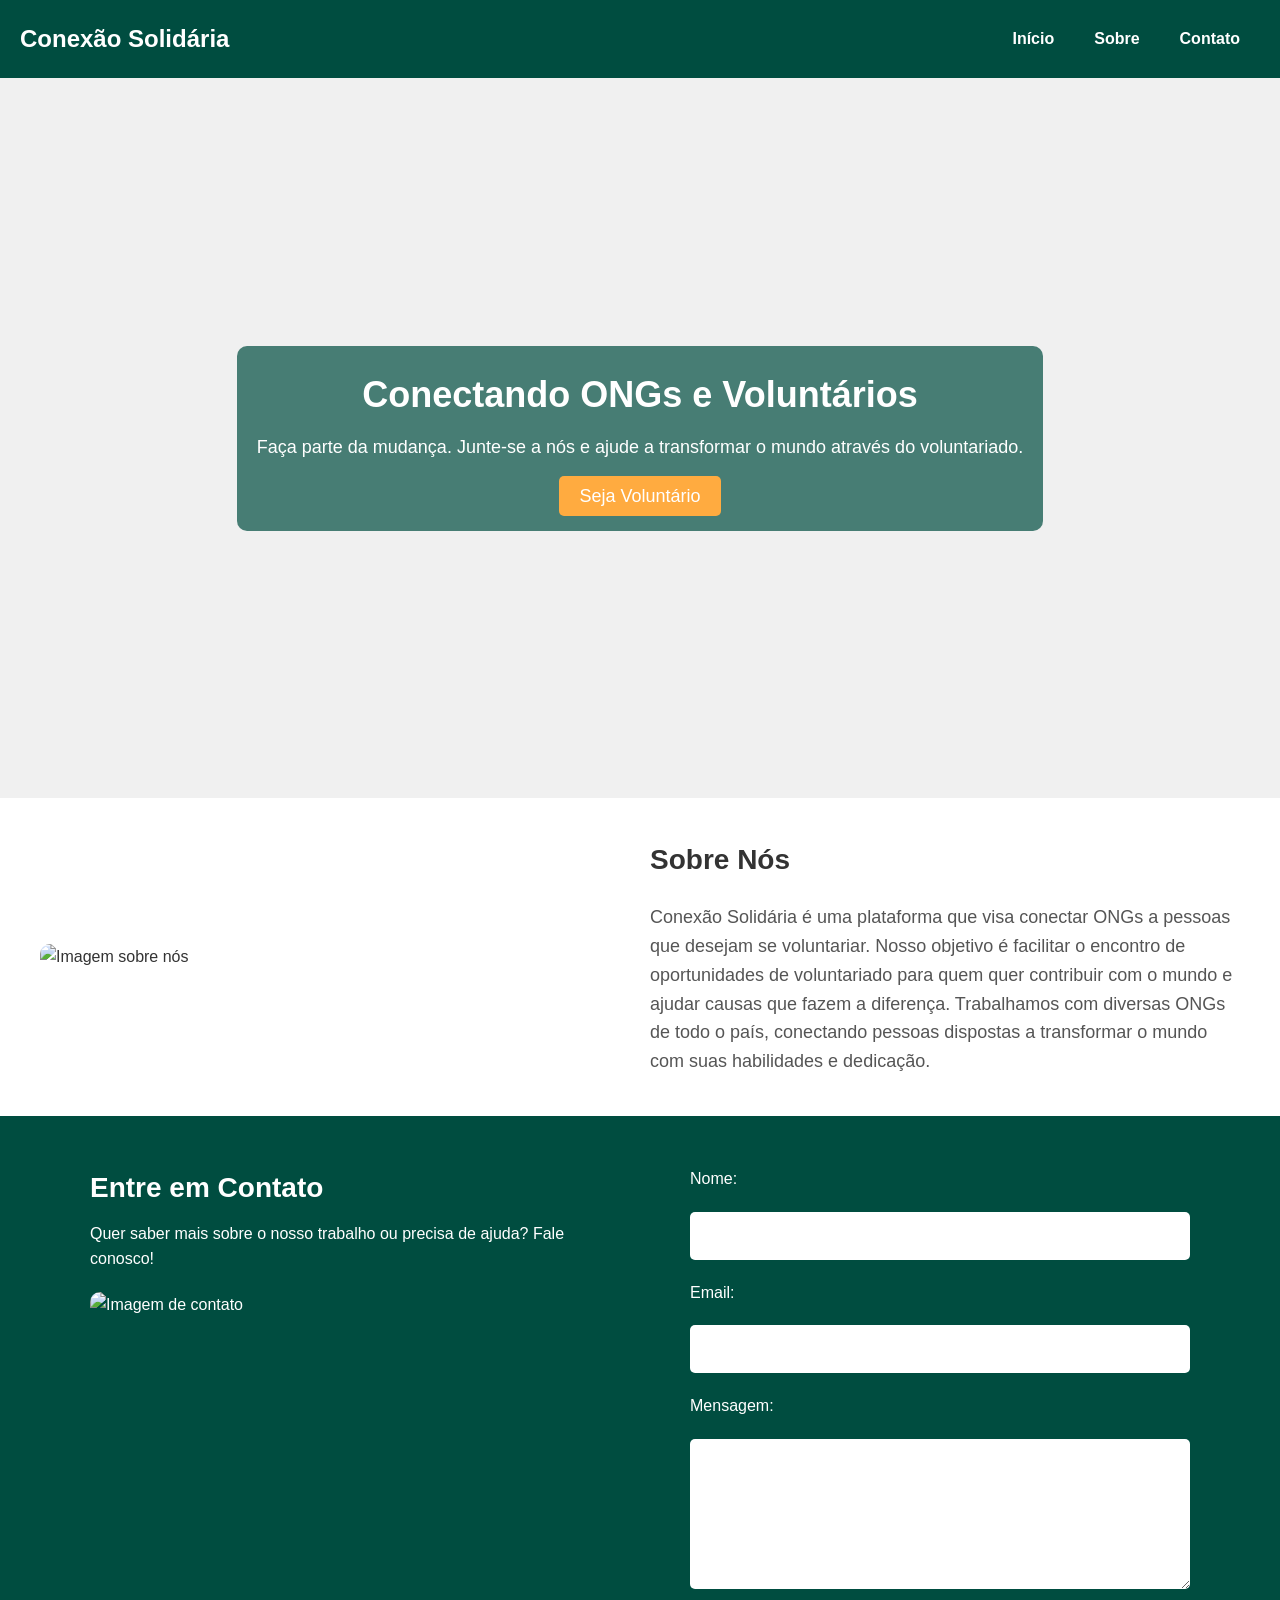
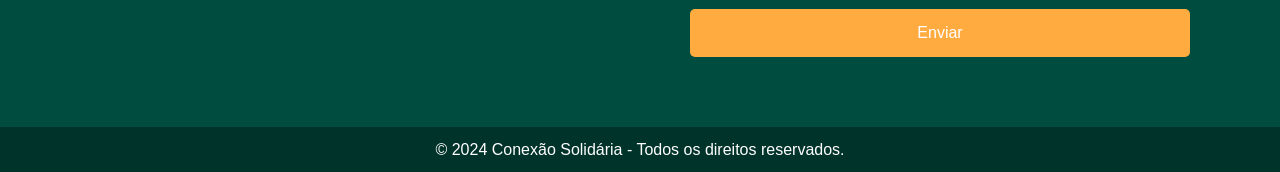
==== index.html @ 653d3780 "Add files via upload" ====
<!DOCTYPE html>
<html lang="pt-BR">
<head>
    <meta charset="UTF-8">
    <meta name="viewport" content="width=device-width, initial-scale=1.0">
    <title>Conexão Solidária</title>
    <link rel="stylesheet" href="style.css">
</head>
<body>
    <header>
        <div class="logo">
            <h1>Conexão Solidária</h1>
        </div>
        <nav>
            <ul>
                <li><a href="#main">Início</a></li>
                <li><a href="#about">Sobre</a></li>
                <li><a href="#contact">Contato</a></li>
            </ul>
        </nav>
    </header>

    <main id="main">
        <section class="hero-section">
            <div class="hero-content">
                <h1>Conectando ONGs e Voluntários</h1>
                <p>Faça parte da mudança. Junte-se a nós e ajude a transformar o mundo através do voluntariado.</p>
                <a href="#contact" class="btn-cta">Seja Voluntário</a>
            </div>
        </section>

        <section id="about" class="content-section">
            <div class="about-container">
                <img src="https://noticias.capivari.sp.gov.br/wp-content/uploads/2021/04/site.jpg" alt="Imagem sobre nós">
                <div class="about-content">
                    <h2>Sobre Nós</h2>
                    <p>Conexão Solidária é uma plataforma que visa conectar ONGs a pessoas que desejam se voluntariar. Nosso objetivo é facilitar o encontro de oportunidades de voluntariado para quem quer contribuir com o mundo e ajudar causas que fazem a diferença. Trabalhamos com diversas ONGs de todo o país, conectando pessoas dispostas a transformar o mundo com suas habilidades e dedicação.</p>
                </div>
            </div>
        </section>
    </main>

    <footer>
        <section id="contact" class="contact-section">
            <div class="contact-container">
                <div class="contact-info">
                    <h2>Entre em Contato</h2>
                    <p>Quer saber mais sobre o nosso trabalho ou precisa de ajuda? Fale conosco!</p>
                    <img src="https://t.ctcdn.com.br/PRucjaRjWNnrxCP-GH7MH_NTbj4=/640x360/smart/i490311.jpeg" alt="Imagem de contato">
                </div>
                <div class="contact-form">
                    <form id="contactForm" action="#" method="post">
                        <label for="name">Nome:</label>
                        <input type="text" id="name" name="name" required>
                    
                        <label for="email">Email:</label>
                        <input type="email" id="email" name="email" required>
                    
                        <label for="message">Mensagem:</label>
                        <textarea id="message" name="message" required></textarea>
                    
                        <button type="submit">Enviar</button>
                        <p id="formStatus"></p>
                    </form>                    
                </div>
            </div>
        </section>
        <div class="footer-info">
            <p>&copy; 2024 Conexão Solidária - Todos os direitos reservados.</p>
        </div>
    </footer>
    <script src="script.js"></script>
</body>
</html>
---- style.css ----
* {
    margin: 0;
    padding: 0;
    box-sizing: border-box;
}

body {
    font-family: 'Arial', sans-serif;
    line-height: 1.6;
    color: #333;
    background-color: #f0f0f0;
}

header {
    display: flex;
    justify-content: space-between;
    align-items: center;
    padding: 20px;
    background-color: #004d40;
    color: #fff;
}

header .logo h1 {
    font-size: 24px;
    font-weight: bold;
}

nav ul {
    list-style: none;
    display: flex;
}

nav ul li {
    margin: 0 20px;
}

nav ul li a {
    color: #fff;
    text-decoration: none;
    font-weight: bold;
    transition: color 0.3s;
}

nav ul li a:hover {
    color: #80cbc4;
}

.hero-section {
    display: flex;
    justify-content: center;
    align-items: center;
    height: 80vh;
    background-image: url('https://www.apaemc.org.br/wp-content/uploads/2023/01/249-%E2%80%93-Ajudando-e-recebendo-ajuda-ver-2.jpg');
    background-size: cover;
    background-position: center;
    text-align: center;
    color: #fff;
}

.hero-content {
    background-color: rgba(0, 77, 64, 0.7);
    padding: 20px;
    border-radius: 10px;
}

.hero-content h1 {
    font-size: 36px;
    margin-bottom: 10px;
}

.hero-content p {
    font-size: 18px;
    margin-bottom: 20px;
}

.btn-cta {
    background-color: #ffab40;
    color: #fff;
    padding: 10px 20px;
    text-decoration: none;
    font-size: 18px;
    border-radius: 5px;
    transition: background-color 0.3s;
}

.btn-cta:hover {
    background-color: #ff8f00;
}

.content-section {
    padding: 40px;
    background-color: #fff;
}

.about-container {
    display: grid;
    grid-template-columns: 1fr 1fr;
    align-items: center;
    gap: 20px;
    max-width: 1200px;
    margin: 0 auto;
}

.about-container img {
    width: 100%;
    border-radius: 10px;
}

.about-content h2 {
    font-size: 28px;
    margin-bottom: 20px;
}

.about-content p {
    font-size: 18px;
    line-height: 1.6;
    color: #555;
}

.contact-section {
    background-color: #004d40;
    color: #fff;
    padding: 50px 20px;
}

.contact-container {
    display: flex;
    justify-content: space-around;
    flex-wrap: wrap;
    max-width: 1200px;
    margin: 0 auto;
}

.contact-info {
    max-width: 500px;
}

.contact-info h2 {
    font-size: 28px;
    margin-bottom: 10px;
}

.contact-info p {
    margin-bottom: 20px;
}

.contact-info img {
    width: 100%;
    border-radius: 10px;
}

.contact-form {
    max-width: 500px;
    width: 100%;
}

form {
    display: flex;
    flex-direction: column;
    gap: 20px;
}

form input, form textarea {
    padding: 15px;
    border: none;
    border-radius: 5px;
    font-size: 16px;
    color: #333;
}

form textarea {
    height: 150px;
}

form button {
    padding: 15px;
    background-color: #ffab40;
    color: #fff;
    border: none;
    font-size: 16px;
    cursor: pointer;
    border-radius: 5px;
    transition: background-color 0.3s;
}

form button:hover {
    background-color: #ff8f00;
}

.footer-info {
    text-align: center;
    padding: 10px;
    background-color: #00332a;
    color: #fff;
}
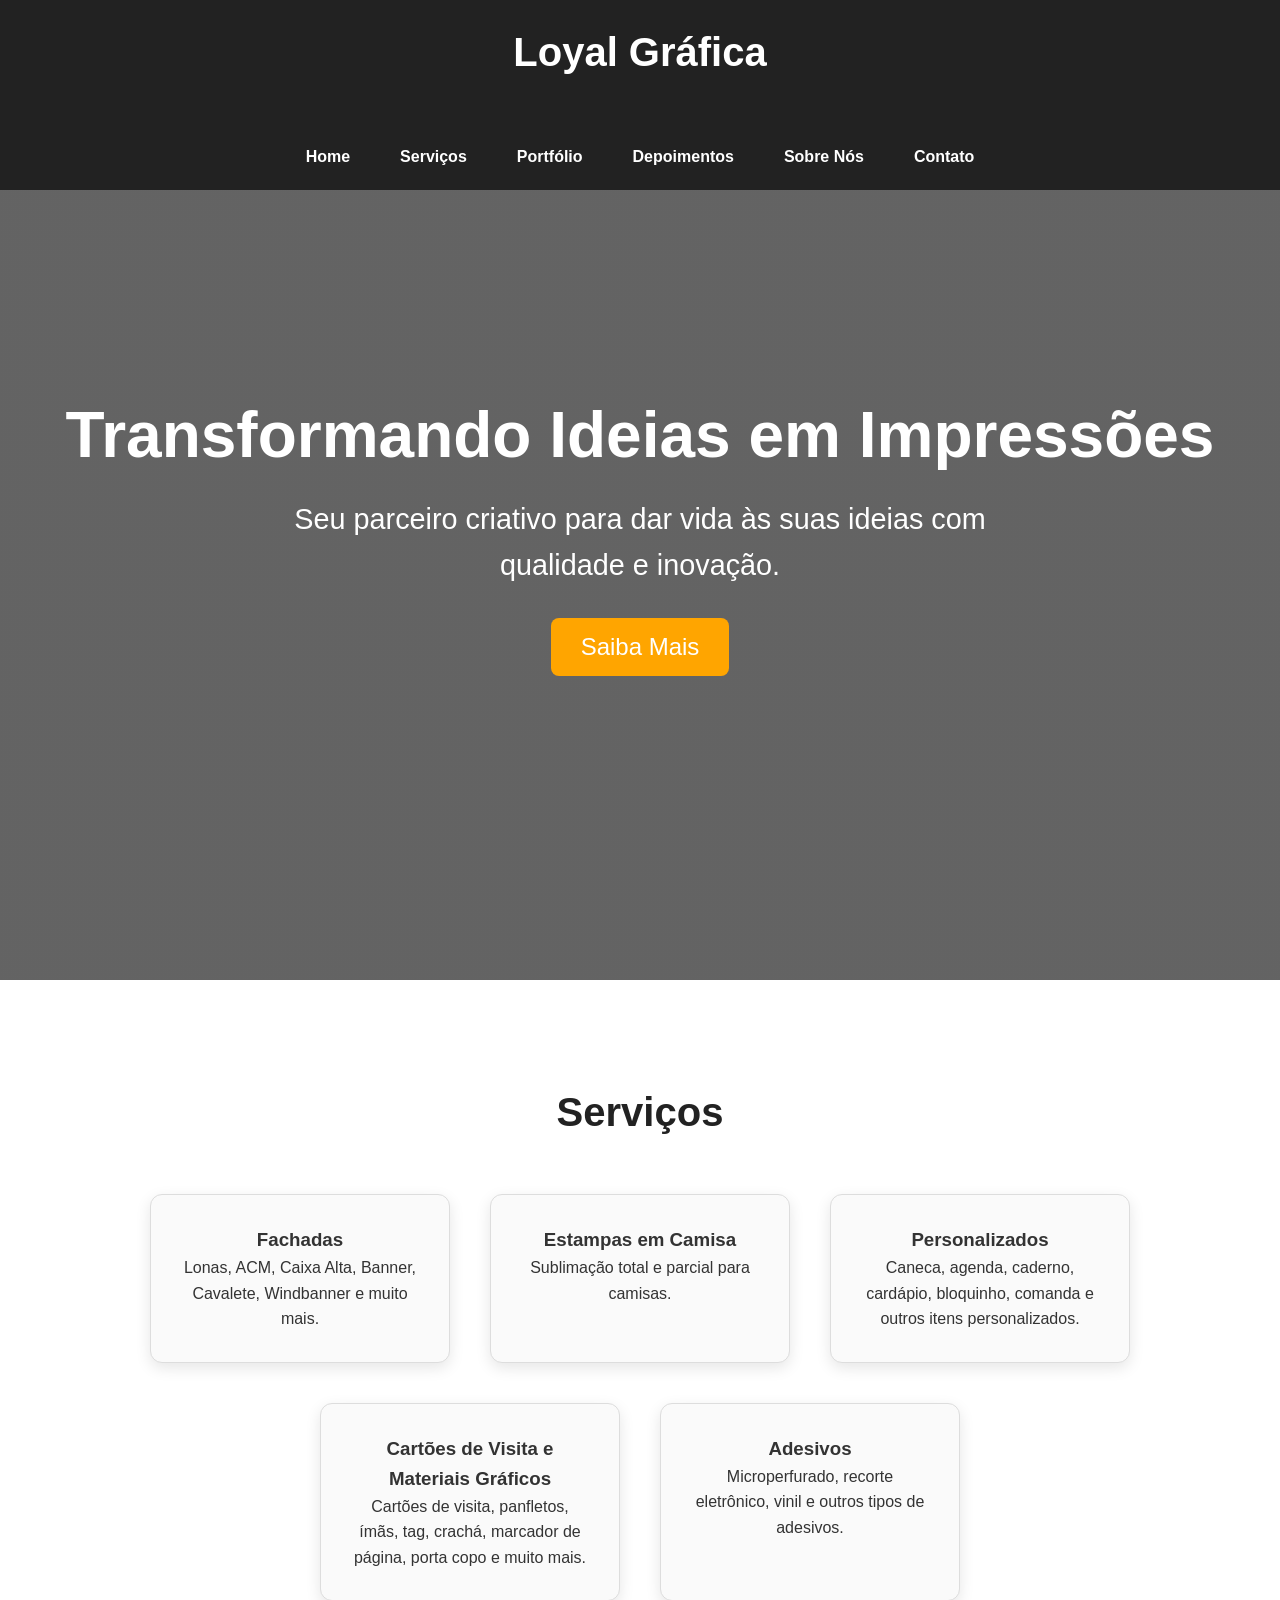
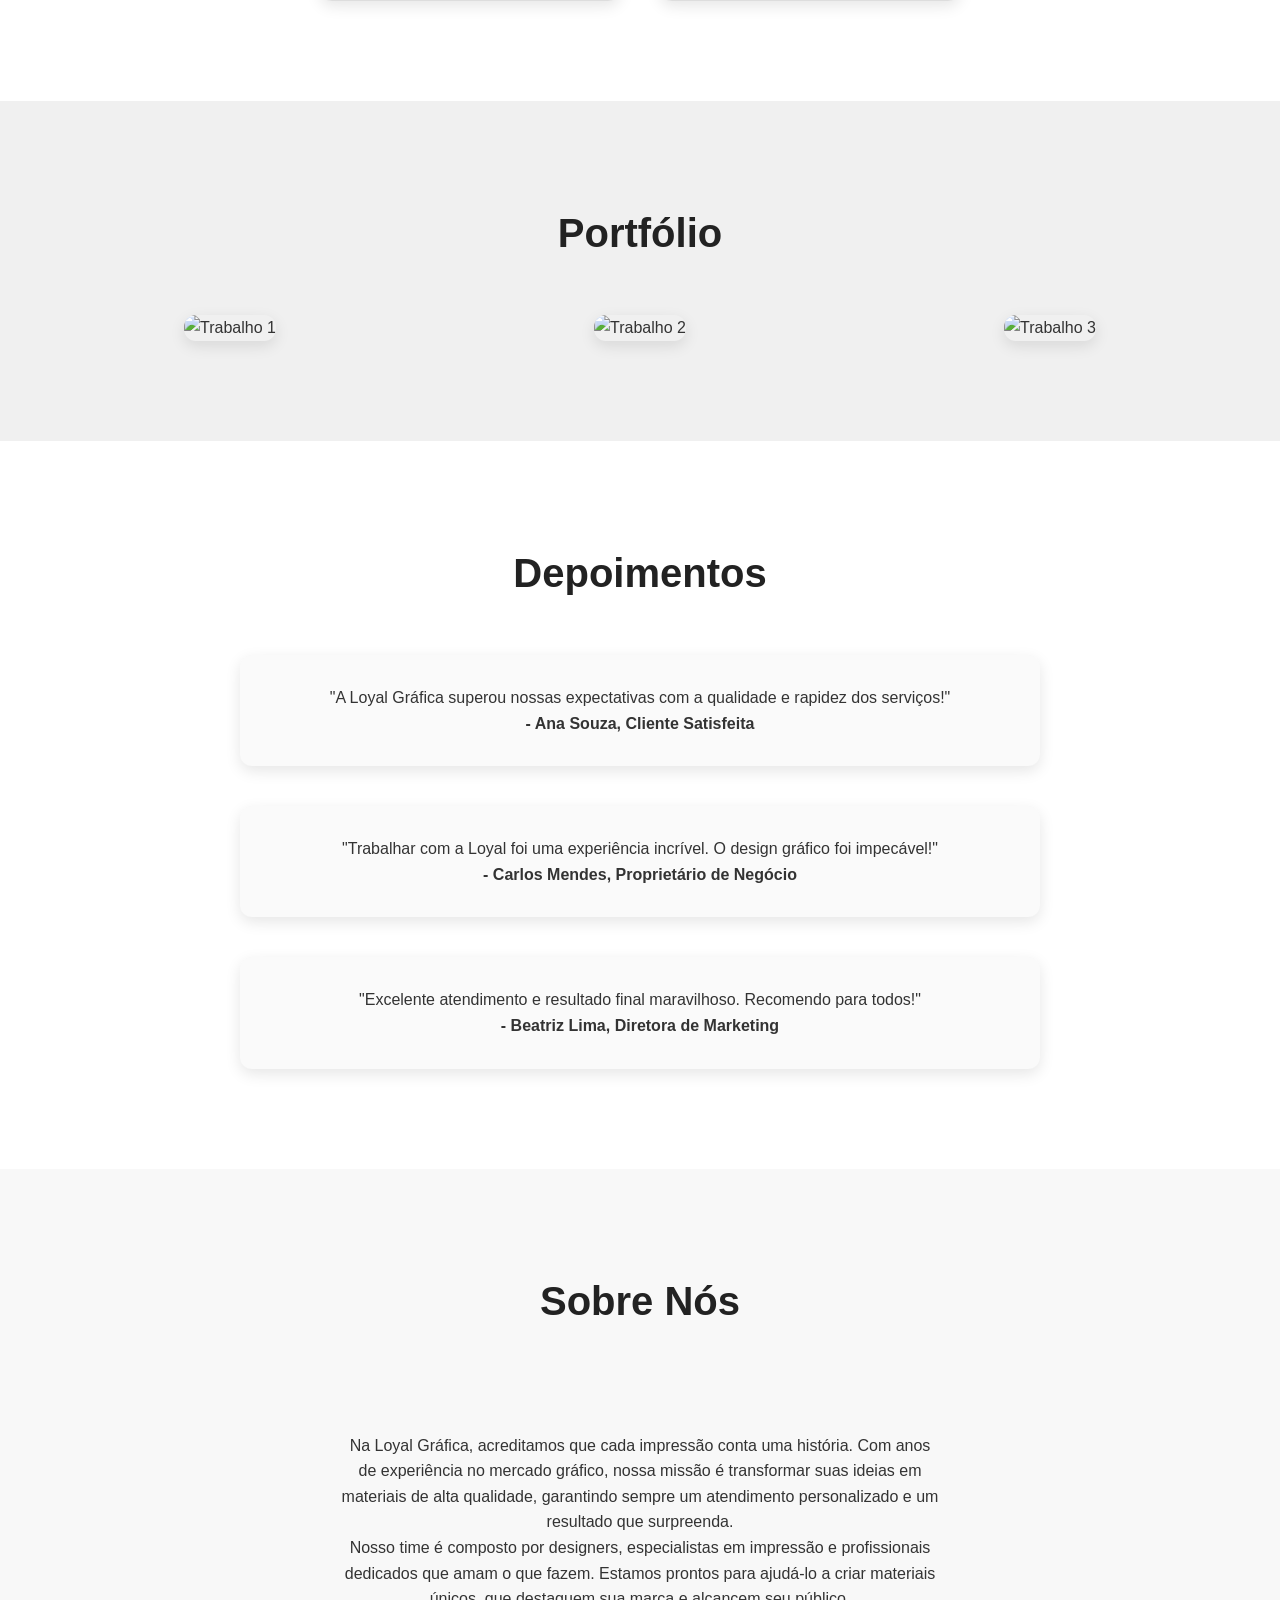
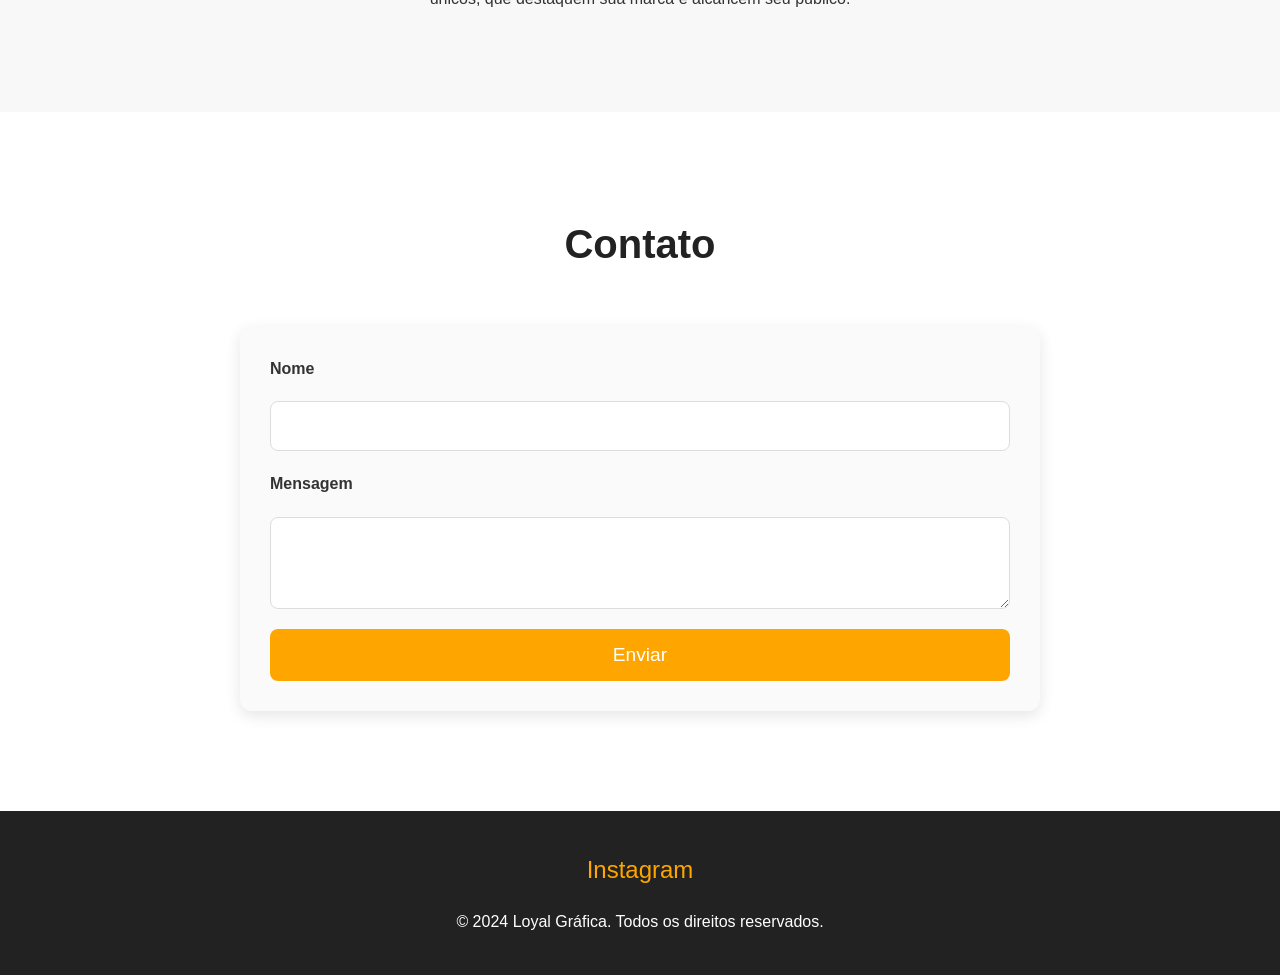
==== commit faf7184a: "Add files via upload" ====
--- a/index.html
+++ b/index.html
@@ -3,71 +3,109 @@
 <head>
     <meta charset="UTF-8">
     <meta name="viewport" content="width=device-width, initial-scale=1.0">
-    <title>Conexão Solidária</title>
-    <link rel="stylesheet" href="style.css">
+    <title>Loyal Gráfica</title>
+    <link rel="stylesheet" href="styles.css">
 </head>
 <body>
-    <header>
-        <div class="logo">
-            <h1>Conexão Solidária</h1>
-        </div>
-        <nav>
+    <header class="header">
+        <h1 class="animated-title">Loyal Gráfica</h1>
+        <div class="hamburger" id="hamburger-menu">☰</div>
+        <nav class="nav-bar" id="nav-bar">
             <ul>
-                <li><a href="#main">Início</a></li>
-                <li><a href="#about">Sobre</a></li>
-                <li><a href="#contact">Contato</a></li>
+                <li><a href="#home" class="nav-link">Home</a></li>
+                <li><a href="#services" class="nav-link">Serviços</a></li>
+                <li><a href="#portfolio" class="nav-link">Portfólio</a></li>
+                <li><a href="#testimonials" class="nav-link">Depoimentos</a></li>
+                <li><a href="#about" class="nav-link">Sobre Nós</a></li>
+                <li><a href="#contact" class="nav-link">Contato</a></li>
             </ul>
         </nav>
     </header>
-
-    <main id="main">
-        <section class="hero-section">
-            <div class="hero-content">
-                <h1>Conectando ONGs e Voluntários</h1>
-                <p>Faça parte da mudança. Junte-se a nós e ajude a transformar o mundo através do voluntariado.</p>
-                <a href="#contact" class="btn-cta">Seja Voluntário</a>
+    <main>
+        <section id="home" class="home">
+            <div class="hero-container">
+                <h2 class="hero-title">Transformando Ideias em Impressões</h2>
+                <p class="hero-subtitle">Seu parceiro criativo para dar vida às suas ideias com qualidade e inovação.</p>
+                <a href="#services"><button class="hero-button">Saiba Mais</button></a>
             </div>
         </section>
-
-        <section id="about" class="content-section">
-            <div class="about-container">
-                <img src="https://noticias.capivari.sp.gov.br/wp-content/uploads/2021/04/site.jpg" alt="Imagem sobre nós">
-                <div class="about-content">
-                    <h2>Sobre Nós</h2>
-                    <p>Conexão Solidária é uma plataforma que visa conectar ONGs a pessoas que desejam se voluntariar. Nosso objetivo é facilitar o encontro de oportunidades de voluntariado para quem quer contribuir com o mundo e ajudar causas que fazem a diferença. Trabalhamos com diversas ONGs de todo o país, conectando pessoas dispostas a transformar o mundo com suas habilidades e dedicação.</p>
+        <section id="services" class="services">
+            <h2 class="section-title">Serviços</h2>
+            <div class="services-container">
+                <div class="service-card animated-card">
+                    <h3>Fachadas</h3>
+                    <p>Lonas, ACM, Caixa Alta, Banner, Cavalete, Windbanner e muito mais.</p>
+                </div>
+                <div class="service-card animated-card">
+                    <h3>Estampas em Camisa</h3>
+                    <p>Sublimação total e parcial para camisas.</p>
+                </div>
+                <div class="service-card animated-card">
+                    <h3>Personalizados</h3>
+                    <p>Caneca, agenda, caderno, cardápio, bloquinho, comanda e outros itens personalizados.</p>
+                </div>
+                <div class="service-card animated-card">
+                    <h3>Cartões de Visita e Materiais Gráficos</h3>
+                    <p>Cartões de visita, panfletos, ímãs, tag, crachá, marcador de página, porta copo e muito mais.</p>
+                </div>
+                <div class="service-card animated-card">
+                    <h3>Adesivos</h3>
+                    <p>Microperfurado, recorte eletrônico, vinil e outros tipos de adesivos.</p>
+                </div>
+            </div>
+        </section>        
+        <section id="portfolio" class="portfolio">
+            <h2 class="section-title">Portfólio</h2>
+            <div class="portfolio-gallery">
+                <div class="gallery-item animated-gallery"><img src="img/1.jpg" alt="Trabalho 1"></div>
+                <div class="gallery-item animated-gallery"><img src="img/2.jpg" alt="Trabalho 2"></div>
+                <div class="gallery-item animated-gallery"><img src="img/3.jpg" alt="Trabalho 3"></div>
+            </div>
+        </section>
+        <section id="testimonials" class="testimonials">
+            <h2 class="section-title">Depoimentos</h2>
+            <div class="testimonials-container">
+                <div class="testimonial animated-testimonial">
+                    <p>"A Loyal Gráfica superou nossas expectativas com a qualidade e rapidez dos serviços!"</p>
+                    <h4>- Ana Souza, Cliente Satisfeita</h4>
+                </div>
+                <div class="testimonial animated-testimonial">
+                    <p>"Trabalhar com a Loyal foi uma experiência incrível. O design gráfico foi impecável!"</p>
+                    <h4>- Carlos Mendes, Proprietário de Negócio</h4>
+                </div>
+                <div class="testimonial animated-testimonial">
+                    <p>"Excelente atendimento e resultado final maravilhoso. Recomendo para todos!"</p>
+                    <h4>- Beatriz Lima, Diretora de Marketing</h4>
                 </div>
             </div>
         </section>
-    </main>
-
-    <footer>
-        <section id="contact" class="contact-section">
-            <div class="contact-container">
-                <div class="contact-info">
-                    <h2>Entre em Contato</h2>
-                    <p>Quer saber mais sobre o nosso trabalho ou precisa de ajuda? Fale conosco!</p>
-                    <img src="https://t.ctcdn.com.br/PRucjaRjWNnrxCP-GH7MH_NTbj4=/640x360/smart/i490311.jpeg" alt="Imagem de contato">
-                </div>
-                <div class="contact-form">
-                    <form id="contactForm" action="#" method="post">
-                        <label for="name">Nome:</label>
-                        <input type="text" id="name" name="name" required>
-                    
-                        <label for="email">Email:</label>
-                        <input type="email" id="email" name="email" required>
-                    
-                        <label for="message">Mensagem:</label>
-                        <textarea id="message" name="message" required></textarea>
-                    
-                        <button type="submit">Enviar</button>
-                        <p id="formStatus"></p>
-                    </form>                    
-                </div>
+        <section id="about" class="about">
+            <h2 class="section-title">Sobre Nós</h2>
+            <div class="about-content">
+                <p>Na Loyal Gráfica, acreditamos que cada impressão conta uma história. Com anos de experiência no mercado gráfico, nossa missão é transformar suas ideias em materiais de alta qualidade, garantindo sempre um atendimento personalizado e um resultado que surpreenda.</p>
+                <p>Nosso time é composto por designers, especialistas em impressão e profissionais dedicados que amam o que fazem. Estamos prontos para ajudá-lo a criar materiais únicos, que destaquem sua marca e alcancem seu público.</p>
             </div>
         </section>
-        <div class="footer-info">
-            <p>&copy; 2024 Conexão Solidária - Todos os direitos reservados.</p>
+        <section id="contact" class="contact">
+            <h2 class="section-title">Contato</h2>
+            <div class="contact-container">
+                <form class="contact-form animated-form" id="whatsapp-form">
+                    <label for="name">Nome</label>
+                    <input type="text" id="name" name="name" required>
+                    
+                    <label for="message">Mensagem</label>
+                    <textarea id="message" name="message" rows="4" required></textarea>
+                    
+                    <button type="submit" class="form-button">Enviar</button>
+                </form>
+            </div>
+        </section>
+    </main>
+    <footer class="footer">
+        <div class="footer-social">
+            <a href="https://www.instagram.com/loyal.grafica/" class="social-link">Instagram</a>
         </div>
+        <p>&copy; 2024 Loyal Gráfica. Todos os direitos reservados.</p>
     </footer>
     <script src="script.js"></script>
 </body>
--- a/styles.css
+++ b/styles.css
@@ -0,0 +1,413 @@
+/* styles.css */
+
+/* Reset CSS */
+* {
+    margin: 0;
+    padding: 0;
+    box-sizing: border-box;
+}
+
+html, body {
+    height: 100%;
+    font-family: 'Arial', sans-serif;
+    background-color: #f8f8f8;
+    color: #333;
+    scroll-behavior: smooth;
+    line-height: 1.6;
+}
+
+body {
+    display: flex;
+    flex-direction: column;
+}
+
+.header {
+    background-color: #222;
+    padding: 20px;
+    color: #fff;
+    text-align: center;
+    position: fixed;
+    width: 100%;
+    top: 0;
+    z-index: 1000;
+}
+
+.animated-title {
+    font-size: 2.5em;
+    animation: fadeInDown 1.5s ease-in-out;
+    margin-bottom: 20px;
+}
+
+.nav-bar {
+    display: flex;
+    justify-content: center;
+    margin-top: 60px;
+}
+
+.nav-bar ul {
+    list-style-type: none;
+    display: flex;
+    justify-content: center;
+    gap: 30px;
+}
+
+.nav-link {
+    color: #fff;
+    text-decoration: none;
+    font-weight: bold;
+    padding: 10px;
+    border-radius: 5px;
+    transition: background-color 0.3s, color 0.3s;
+}
+
+.nav-link:hover {
+    background-color: #ffa500;
+    color: #fff;
+}
+
+.hamburger {
+    display: none;
+    font-size: 2em;
+    cursor: pointer;
+    position: absolute;
+    right: 20px;
+    top: 20px;
+    z-index: 1100;
+}
+
+.hero-container {
+    background: linear-gradient(rgba(0, 0, 0, 0.6), rgba(0, 0, 0, 0.6)), url('/mnt/data/image.png') center/cover no-repeat;
+    padding: 150px 20px;
+    text-align: center;
+    color: #fff;
+    height: 100vh;
+    display: flex;
+    flex-direction: column;
+    justify-content: center;
+    align-items: center;
+    margin-top: 80px;
+}
+
+.hero-title {
+    font-size: 4em;
+    margin-bottom: 10px;
+    animation: fadeIn 2s ease-in-out;
+}
+
+.hero-subtitle {
+    font-size: 1.8em;
+    margin-bottom: 30px;
+    animation: fadeIn 2.5s ease-in-out;
+    max-width: 800px;
+}
+
+.hero-button {
+    background-color: #ffa500;
+    border: none;
+    padding: 15px 30px;
+    color: #fff;
+    font-size: 1.5em;
+    cursor: pointer;
+    border-radius: 8px;
+    transition: background-color 0.3s;
+    animation: fadeIn 3s ease-in-out;
+}
+
+.hero-button:hover {
+    background-color: #e69500;
+}
+
+.services {
+    padding: 100px 20px;
+    background-color: #fff;
+    text-align: center;
+}
+
+.section-title {
+    font-size: 2.5em;
+    margin-bottom: 50px;
+    animation: fadeInUp 1s ease-in-out;
+    color: #222;
+}
+
+.services-container {
+    display: flex;
+    flex-wrap: wrap;
+    justify-content: center;
+    gap: 40px;
+    max-width: 1200px;
+    margin: 0 auto;
+}
+
+.service-card {
+    background-color: #fafafa;
+    border: 1px solid #ddd;
+    border-radius: 12px;
+    padding: 30px;
+    width: 300px;
+    box-shadow: 0 5px 15px rgba(0, 0, 0, 0.1);
+    animation: zoomIn 1.5s;
+    transition: transform 0.3s, box-shadow 0.3s;
+}
+
+.service-card:hover {
+    transform: scale(1.05);
+    box-shadow: 0 10px 25px rgba(0, 0, 0, 0.2);
+}
+
+.portfolio {
+    padding: 100px 20px;
+    background-color: #f0f0f0;
+    text-align: center;
+}
+
+.portfolio-gallery {
+    display: grid;
+    grid-template-columns: repeat(auto-fit, minmax(250px, 1fr));
+    gap: 30px;
+    max-width: 1200px;
+    margin: 0 auto;
+    animation: fadeInUp 1.5s ease-in-out;
+}
+
+.gallery-item img {
+    width: 100%;
+    border-radius: 12px;
+    transition: transform 0.3s, box-shadow 0.3s;
+    box-shadow: 0 5px 15px rgba(0, 0, 0, 0.1);
+}
+
+.gallery-item:hover img {
+    transform: scale(1.1);
+    box-shadow: 0 10px 25px rgba(0, 0, 0, 0.2);
+}
+
+.testimonials {
+    padding: 100px 20px;
+    background-color: #fff;
+    text-align: center;
+}
+
+.testimonials-container {
+    display: flex;
+    flex-direction: column;
+    gap: 40px;
+    max-width: 800px;
+    margin: 0 auto;
+}
+
+.testimonial {
+    padding: 30px;
+    border-radius: 12px;
+    background-color: #fafafa;
+    box-shadow: 0 5px 15px rgba(0, 0, 0, 0.1);
+    animation: fadeIn 1.5s;
+}
+
+.about {
+    padding: 100px 20px;
+    background-color: #f8f8f8;
+    display: flex;
+    flex-direction: column;
+    align-items: center;
+    gap: 50px;
+    max-width: 1200px;
+    margin: 0 auto;
+}
+
+.about-content {
+    max-width: 600px;
+    text-align: center;
+    animation: fadeInLeft 1.5s ease-in-out;
+}
+
+.about-image {
+    animation: fadeInRight 1.5s ease-in-out;
+}
+
+.about-image img {
+    max-width: 100%;
+    border-radius: 12px;
+    box-shadow: 0 5px 15px rgba(0, 0, 0, 0.1);
+}
+
+.contact {
+    padding: 100px 20px;
+    background-color: #fff;
+    text-align: center;
+}
+
+.contact-container {
+    display: flex;
+    flex-direction: column;
+    gap: 50px;
+    max-width: 800px;
+    margin: 0 auto;
+    align-items: center;
+}
+
+.contact-form {
+    display: flex;
+    flex-direction: column;
+    gap: 20px;
+    width: 100%;
+    padding: 30px;
+    border-radius: 12px;
+    background-color: #fafafa;
+    box-shadow: 0 5px 15px rgba(0, 0, 0, 0.1);
+    animation: fadeInUp 2s ease-in-out;
+}
+
+.contact-form label {
+    font-weight: bold;
+    text-align: left;
+}
+
+.contact-form input,
+.contact-form textarea {
+    padding: 15px;
+    border: 1px solid #ddd;
+    border-radius: 8px;
+    width: 100%;
+    font-size: 1em;
+}
+
+.contact-form input:focus,
+.contact-form textarea:focus {
+    border-color: #ffa500;
+    outline: none;
+    box-shadow: 0 0 10px rgba(255, 165, 0, 0.2);
+}
+
+.form-button {
+    background-color: #ffa500;
+    border: none;
+    padding: 15px;
+    color: #fff;
+    font-size: 1.2em;
+    cursor: pointer;
+    border-radius: 8px;
+    transition: background-color 0.3s;
+}
+
+.form-button:hover {
+    background-color: #e69500;
+}
+
+.contact-info {
+    text-align: center;
+    font-size: 1.2em;
+    color: #333;
+}
+
+.footer {
+    padding: 40px;
+    background-color: #222;
+    color: #fff;
+    text-align: center;
+    margin-top: auto;
+}
+
+.footer-social {
+    margin-bottom: 20px;
+}
+
+.social-link {
+    color: #ffa500;
+    text-decoration: none;
+    margin: 0 15px;
+    font-size: 1.5em;
+    transition: color 0.3s;
+}
+
+.social-link:hover {
+    color: #e69500;
+}
+
+/* Responsive Styles */
+@media (max-width: 768px) {
+    .nav-bar {
+        display: block;
+        position: fixed;
+        top: 0;
+        right: 0;
+        width: 250px;
+        height: 100%;
+        background-color: #222;
+        transform: translateX(100%);
+        transition: transform 0.3s ease-in-out;
+        z-index: 1000;
+    }
+
+    .nav-bar.open {
+        transform: translateX(0);
+    }
+
+    .nav-bar ul {
+        flex-direction: column;
+        align-items: flex-start;
+        gap: 20px;
+        padding: 20px;
+    }
+
+    .hamburger {
+        display: block;
+    }
+
+    .hero-title {
+        font-size: 2.5em;
+    }
+
+    .hero-subtitle {
+        font-size: 1.2em;
+    }
+
+    .hero-button {
+        font-size: 1.2em;
+    }
+
+    .services-container {
+        flex-direction: column;
+        gap: 20px;
+        align-items: center;
+    }
+
+    .service-card {
+        width: 90%;
+    }
+
+    .about {
+        gap: 30px;
+    }
+}
+
+/* Keyframes for animations */
+@keyframes fadeIn {
+    0% { opacity: 0; }
+    100% { opacity: 1; }
+}
+
+@keyframes fadeInDown {
+    0% { opacity: 0; transform: translateY(-20px); }
+    100% { opacity: 1; transform: translateY(0); }
+}
+
+@keyframes fadeInUp {
+    0% { opacity: 0; transform: translateY(20px); }
+    100% { opacity: 1; transform: translateY(0); }
+}
+
+@keyframes fadeInLeft {
+    0% { opacity: 0; transform: translateX(-20px); }
+    100% { opacity: 1; transform: translateX(0); }
+}
+
+@keyframes fadeInRight {
+    0% { opacity: 0; transform: translateX(20px); }
+    100% { opacity: 1; transform: translateX(0); }
+}
+
+@keyframes zoomIn {
+    0% { transform: scale(0.8); opacity: 0; }
+    100% { transform: scale(1); opacity: 1; }
+}
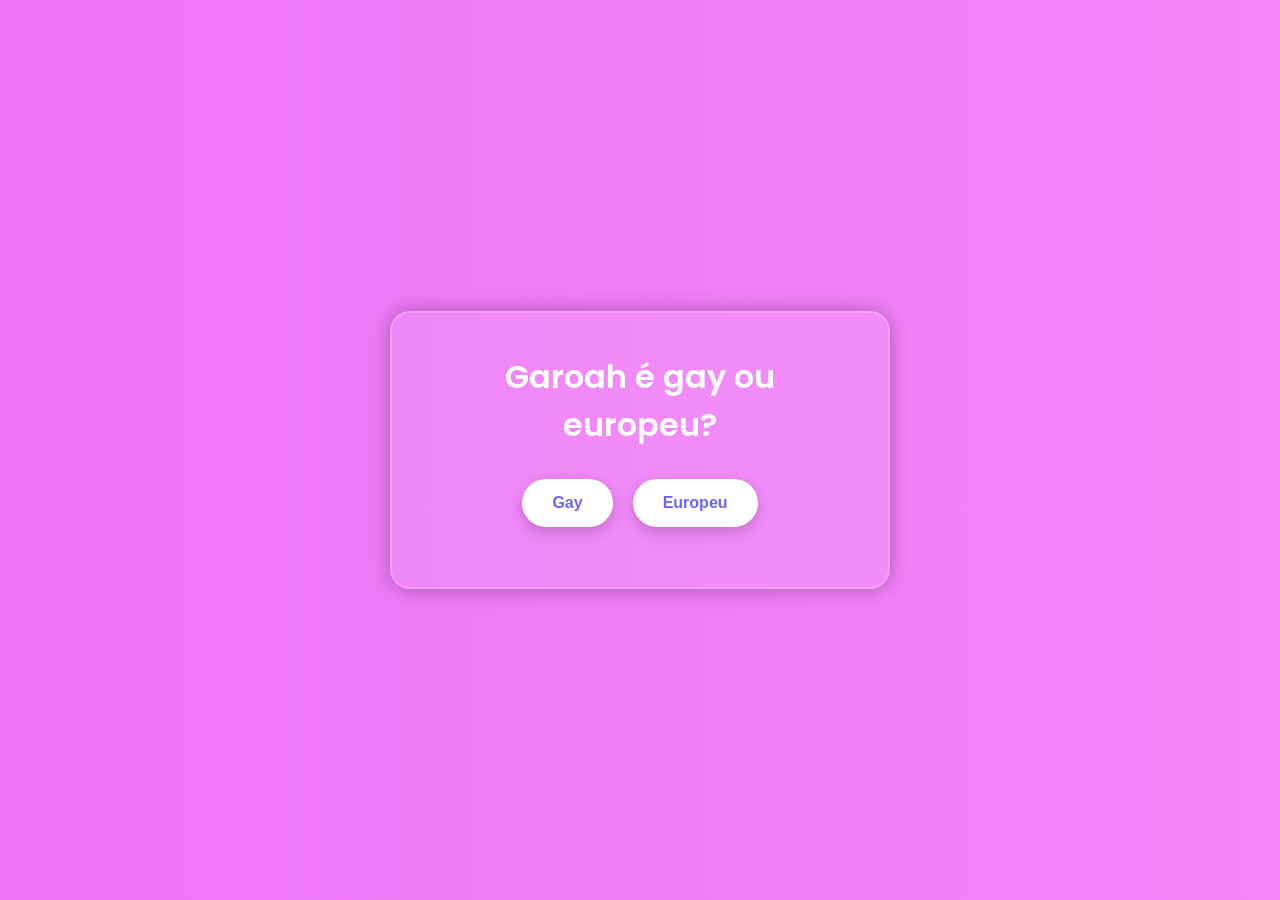
==== commit a985af52: "Update and rename site.html to index.html" ====
--- a/index.html
+++ b/index.html
@@ -1,112 +1,154 @@
 <!DOCTYPE html>
 <html lang="pt-BR">
 <head>
-    <meta charset="UTF-8">
-    <meta name="viewport" content="width=device-width, initial-scale=1.0">
-    <title>Loyal Gráfica</title>
-    <link rel="stylesheet" href="styles.css">
+  <meta charset="UTF-8" />
+  <title>Garoah é gay ou europeu</title>
+  <link rel="preconnect" href="https://fonts.gstatic.com" />
+  <link
+    href="https://fonts.googleapis.com/css2?family=Poppins:wght@300;600&display=swap"
+    rel="stylesheet"
+  />
+  <style>
+    * {
+      margin: 0;
+      padding: 0;
+      box-sizing: border-box;
+    }
+
+    html, body {
+      height: 100%;
+      font-family: 'Poppins', sans-serif;
+      color: #fff;
+    }
+
+    body {
+      background: linear-gradient(270deg, #fa63ff, #f185ff, #ff94ff, #ec75f7);
+      background-size: 600% 600%;
+      animation: gradientBG 12s ease infinite;
+      display: flex;
+      align-items: center;
+      justify-content: center;
+    }
+
+    @keyframes gradientBG {
+      0% {
+        background-position: 0% 50%;
+      }
+      50% {
+        background-position: 100% 50%;
+      }
+      100% {
+        background-position: 0% 50%;
+      }
+    }
+
+    .container {
+      text-align: center;
+      border: 2px solid rgba(255, 255, 255, 0.2);
+      border-radius: 20px;
+      padding: 40px;
+      width: 90%;
+      max-width: 500px;
+      background: rgba(255, 255, 255, 0.1);
+      box-shadow: 0 0 20px rgba(0, 0, 0, 0.3);
+      animation: fadeIn 1.2s ease-out;
+    }
+
+    @keyframes fadeIn {
+      from {
+        opacity: 0;
+        transform: translateY(-30px);
+      }
+      to {
+        opacity: 1;
+        transform: translateY(0);
+      }
+    }
+
+    h1 {
+      font-weight: 600;
+      margin-bottom: 20px;
+    }
+
+    .buttons {
+      display: flex;
+      justify-content: center;
+      gap: 20px;
+      margin-top: 30px;
+    }
+
+    button {
+      background: #fff;
+      color: #6c63ff;
+      border: none;
+      padding: 15px 30px;
+      font-size: 1rem;
+      font-weight: 600;
+      border-radius: 50px;
+      cursor: pointer;
+      transition: transform 0.3s ease, background 0.3s ease;
+      box-shadow: 0 5px 15px rgba(0, 0, 0, 0.2);
+      outline: none;
+    }
+
+    button:hover {
+      transform: translateY(-2px) scale(1.02);
+      background: #f8f8f8;
+    }
+    button:active {
+      transform: translateY(2px) scale(0.98);
+    }
+
+    .resposta {
+      margin-top: 20px;
+      font-size: 1.2rem;
+      opacity: 0;
+      animation: showMessage 0.5s forwards;
+    }
+
+    .resposta.show {
+      opacity: 1;
+    }
+
+    @keyframes showMessage {
+      from {
+        opacity: 0;
+        transform: translateY(20px);
+      }
+      to {
+        opacity: 1;
+        transform: translateY(0);
+      }
+    }
+  </style>
 </head>
 <body>
-    <header class="header">
-        <h1 class="animated-title">Loyal Gráfica</h1>
-        <div class="hamburger" id="hamburger-menu">☰</div>
-        <nav class="nav-bar" id="nav-bar">
-            <ul>
-                <li><a href="#home" class="nav-link">Home</a></li>
-                <li><a href="#services" class="nav-link">Serviços</a></li>
-                <li><a href="#portfolio" class="nav-link">Portfólio</a></li>
-                <li><a href="#testimonials" class="nav-link">Depoimentos</a></li>
-                <li><a href="#about" class="nav-link">Sobre Nós</a></li>
-                <li><a href="#contact" class="nav-link">Contato</a></li>
-            </ul>
-        </nav>
-    </header>
-    <main>
-        <section id="home" class="home">
-            <div class="hero-container">
-                <h2 class="hero-title">Transformando Ideias em Impressões</h2>
-                <p class="hero-subtitle">Seu parceiro criativo para dar vida às suas ideias com qualidade e inovação.</p>
-                <a href="#services"><button class="hero-button">Saiba Mais</button></a>
-            </div>
-        </section>
-        <section id="services" class="services">
-            <h2 class="section-title">Serviços</h2>
-            <div class="services-container">
-                <div class="service-card animated-card">
-                    <h3>Fachadas</h3>
-                    <p>Lonas, ACM, Caixa Alta, Banner, Cavalete, Windbanner e muito mais.</p>
-                </div>
-                <div class="service-card animated-card">
-                    <h3>Estampas em Camisa</h3>
-                    <p>Sublimação total e parcial para camisas.</p>
-                </div>
-                <div class="service-card animated-card">
-                    <h3>Personalizados</h3>
-                    <p>Caneca, agenda, caderno, cardápio, bloquinho, comanda e outros itens personalizados.</p>
-                </div>
-                <div class="service-card animated-card">
-                    <h3>Cartões de Visita e Materiais Gráficos</h3>
-                    <p>Cartões de visita, panfletos, ímãs, tag, crachá, marcador de página, porta copo e muito mais.</p>
-                </div>
-                <div class="service-card animated-card">
-                    <h3>Adesivos</h3>
-                    <p>Microperfurado, recorte eletrônico, vinil e outros tipos de adesivos.</p>
-                </div>
-            </div>
-        </section>        
-        <section id="portfolio" class="portfolio">
-            <h2 class="section-title">Portfólio</h2>
-            <div class="portfolio-gallery">
-                <div class="gallery-item animated-gallery"><img src="img/1.jpg" alt="Trabalho 1"></div>
-                <div class="gallery-item animated-gallery"><img src="img/2.jpg" alt="Trabalho 2"></div>
-                <div class="gallery-item animated-gallery"><img src="img/3.jpg" alt="Trabalho 3"></div>
-            </div>
-        </section>
-        <section id="testimonials" class="testimonials">
-            <h2 class="section-title">Depoimentos</h2>
-            <div class="testimonials-container">
-                <div class="testimonial animated-testimonial">
-                    <p>"A Loyal Gráfica superou nossas expectativas com a qualidade e rapidez dos serviços!"</p>
-                    <h4>- Ana Souza, Cliente Satisfeita</h4>
-                </div>
-                <div class="testimonial animated-testimonial">
-                    <p>"Trabalhar com a Loyal foi uma experiência incrível. O design gráfico foi impecável!"</p>
-                    <h4>- Carlos Mendes, Proprietário de Negócio</h4>
-                </div>
-                <div class="testimonial animated-testimonial">
-                    <p>"Excelente atendimento e resultado final maravilhoso. Recomendo para todos!"</p>
-                    <h4>- Beatriz Lima, Diretora de Marketing</h4>
-                </div>
-            </div>
-        </section>
-        <section id="about" class="about">
-            <h2 class="section-title">Sobre Nós</h2>
-            <div class="about-content">
-                <p>Na Loyal Gráfica, acreditamos que cada impressão conta uma história. Com anos de experiência no mercado gráfico, nossa missão é transformar suas ideias em materiais de alta qualidade, garantindo sempre um atendimento personalizado e um resultado que surpreenda.</p>
-                <p>Nosso time é composto por designers, especialistas em impressão e profissionais dedicados que amam o que fazem. Estamos prontos para ajudá-lo a criar materiais únicos, que destaquem sua marca e alcancem seu público.</p>
-            </div>
-        </section>
-        <section id="contact" class="contact">
-            <h2 class="section-title">Contato</h2>
-            <div class="contact-container">
-                <form class="contact-form animated-form" id="whatsapp-form">
-                    <label for="name">Nome</label>
-                    <input type="text" id="name" name="name" required>
-                    
-                    <label for="message">Mensagem</label>
-                    <textarea id="message" name="message" rows="4" required></textarea>
-                    
-                    <button type="submit" class="form-button">Enviar</button>
-                </form>
-            </div>
-        </section>
-    </main>
-    <footer class="footer">
-        <div class="footer-social">
-            <a href="https://www.instagram.com/loyal.grafica/" class="social-link">Instagram</a>
-        </div>
-        <p>&copy; 2024 Loyal Gráfica. Todos os direitos reservados.</p>
-    </footer>
-    <script src="script.js"></script>
+
+  <audio src="musica.mp3" autoplay loop id="bgMusic"></audio>
+
+  <div class="container">
+    <h1>Garoah é gay ou europeu?</h1>
+    <div class="buttons">
+      <button id="btnSim">Gay</button>
+      <button id="btnNao">Europeu</button>
+    </div>
+    <div class="resposta" id="mensagem"></div>
+  </div>
+
+  <script>
+    const btnSim = document.getElementById("btnSim");
+    const btnNao = document.getElementById("btnNao");
+    const mensagem = document.getElementById("mensagem");
+
+    btnSim.addEventListener("click", () => {
+      mensagem.textContent = "É Gay. \u{1F917}";
+      mensagem.classList.add("show");
+    });
+
+    btnNao.addEventListener("click", () => {
+      mensagem.textContent = "É Gay. \u{1F97A}";
+      mensagem.classList.add("show");
+    });
+  </script>
 </body>
 </html>
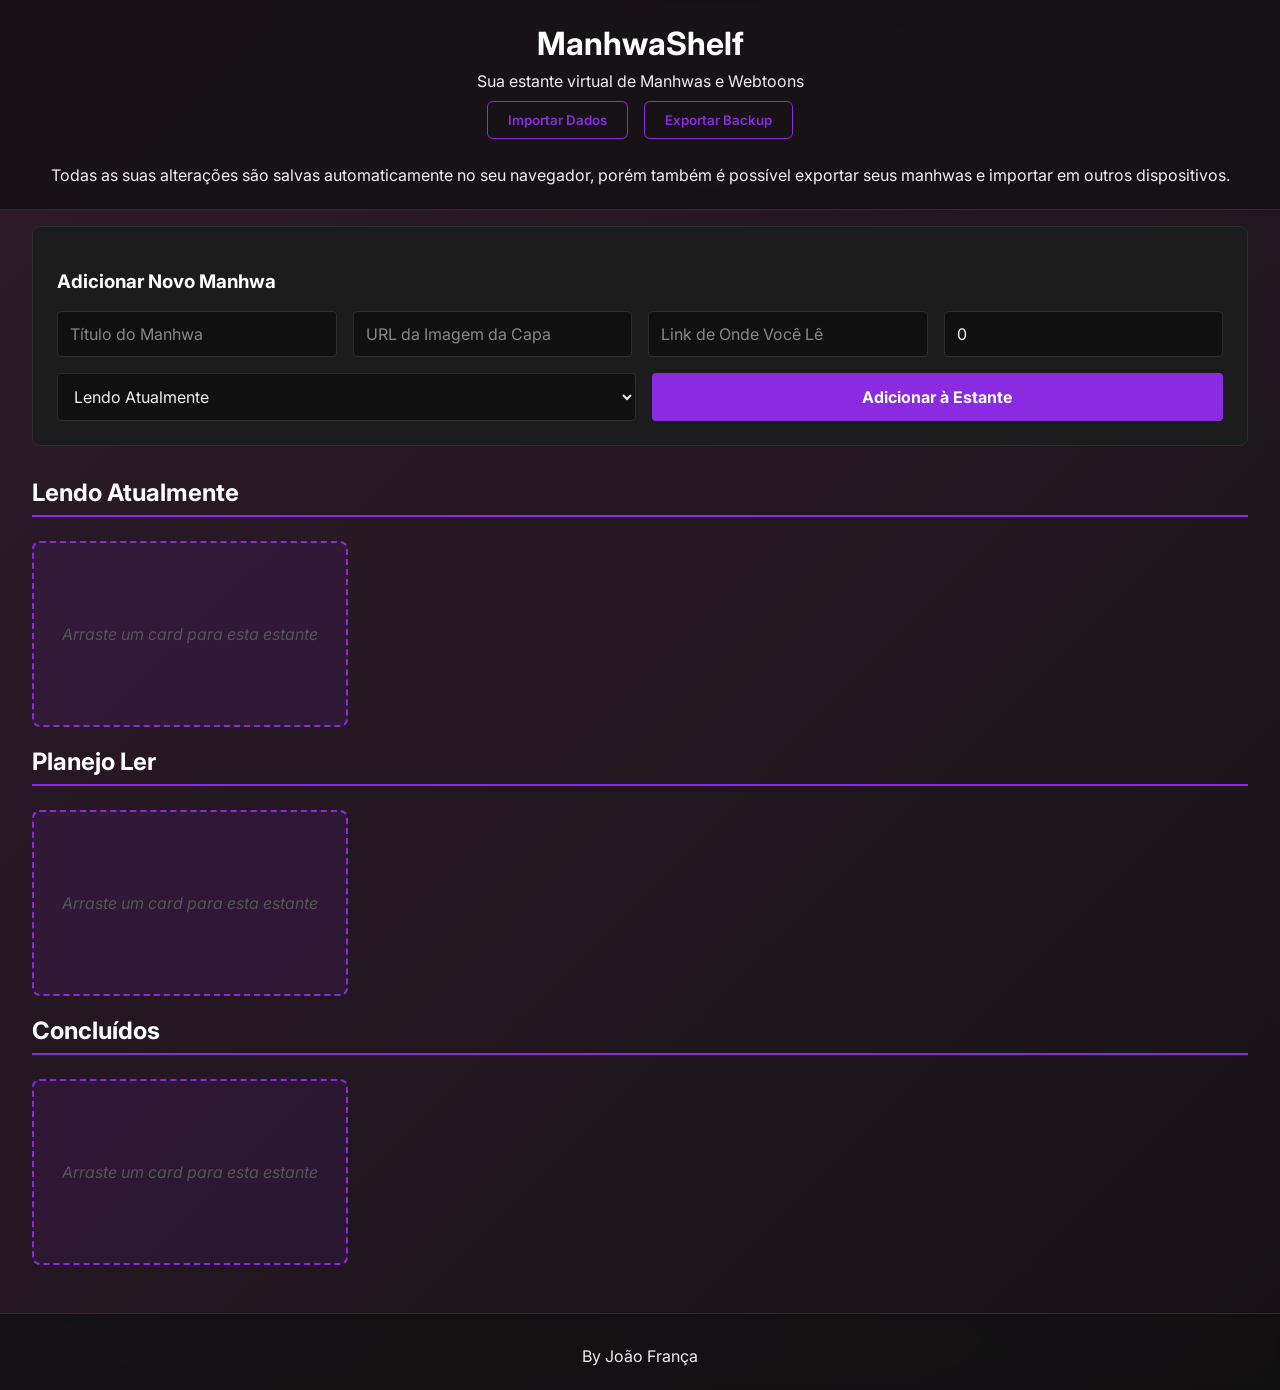
==== commit 7494ece1: "Add files via upload" ====
--- a/index.html
+++ b/index.html
@@ -1,154 +1,82 @@
 <!DOCTYPE html>
-<html lang="pt-BR">
+<html lang="pt-br">
 <head>
-  <meta charset="UTF-8" />
-  <title>Garoah é gay ou europeu</title>
-  <link rel="preconnect" href="https://fonts.gstatic.com" />
-  <link
-    href="https://fonts.googleapis.com/css2?family=Poppins:wght@300;600&display=swap"
-    rel="stylesheet"
-  />
-  <style>
-    * {
-      margin: 0;
-      padding: 0;
-      box-sizing: border-box;
-    }
-
-    html, body {
-      height: 100%;
-      font-family: 'Poppins', sans-serif;
-      color: #fff;
-    }
-
-    body {
-      background: linear-gradient(270deg, #fa63ff, #f185ff, #ff94ff, #ec75f7);
-      background-size: 600% 600%;
-      animation: gradientBG 12s ease infinite;
-      display: flex;
-      align-items: center;
-      justify-content: center;
-    }
-
-    @keyframes gradientBG {
-      0% {
-        background-position: 0% 50%;
-      }
-      50% {
-        background-position: 100% 50%;
-      }
-      100% {
-        background-position: 0% 50%;
-      }
-    }
-
-    .container {
-      text-align: center;
-      border: 2px solid rgba(255, 255, 255, 0.2);
-      border-radius: 20px;
-      padding: 40px;
-      width: 90%;
-      max-width: 500px;
-      background: rgba(255, 255, 255, 0.1);
-      box-shadow: 0 0 20px rgba(0, 0, 0, 0.3);
-      animation: fadeIn 1.2s ease-out;
-    }
-
-    @keyframes fadeIn {
-      from {
-        opacity: 0;
-        transform: translateY(-30px);
-      }
-      to {
-        opacity: 1;
-        transform: translateY(0);
-      }
-    }
-
-    h1 {
-      font-weight: 600;
-      margin-bottom: 20px;
-    }
-
-    .buttons {
-      display: flex;
-      justify-content: center;
-      gap: 20px;
-      margin-top: 30px;
-    }
-
-    button {
-      background: #fff;
-      color: #6c63ff;
-      border: none;
-      padding: 15px 30px;
-      font-size: 1rem;
-      font-weight: 600;
-      border-radius: 50px;
-      cursor: pointer;
-      transition: transform 0.3s ease, background 0.3s ease;
-      box-shadow: 0 5px 15px rgba(0, 0, 0, 0.2);
-      outline: none;
-    }
-
-    button:hover {
-      transform: translateY(-2px) scale(1.02);
-      background: #f8f8f8;
-    }
-    button:active {
-      transform: translateY(2px) scale(0.98);
-    }
-
-    .resposta {
-      margin-top: 20px;
-      font-size: 1.2rem;
-      opacity: 0;
-      animation: showMessage 0.5s forwards;
-    }
-
-    .resposta.show {
-      opacity: 1;
-    }
-
-    @keyframes showMessage {
-      from {
-        opacity: 0;
-        transform: translateY(20px);
-      }
-      to {
-        opacity: 1;
-        transform: translateY(0);
-      }
-    }
-  </style>
+    <meta charset="UTF-8">
+    <meta name="viewport" content="width=device-width, initial-scale=1.0">
+    <title>ManhwaShelf - Sua Estante Pessoal</title>
+    <link rel="stylesheet" href="style.css">
+    <link rel="preconnect" href="https://fonts.googleapis.com">
+    <link rel="preconnect" href="https://fonts.gstatic.com" crossorigin>
+    <link href="https://fonts.googleapis.com/css2?family=Poppins:wght@400;600;700&display=swap" rel="stylesheet">
+    <link rel="stylesheet" href="https://cdnjs.cloudflare.com/ajax/libs/font-awesome/6.5.2/css/all.min.css">
 </head>
 <body>
 
-  <audio src="musica.mp3" autoplay loop id="bgMusic"></audio>
+    <header>
+        <h1>ManhwaShelf</h1>
+        <p>Sua estante virtual de Manhwas e Webtoons</p>
+        <div class="data-management">
+            <button id="import-btn" class="btn-data">Importar Dados</button>
+            <button id="export-btn" class="btn-data">Exportar Backup</button>
+            <input type="file" id="import-file" style="display: none;" accept=".json">
+        </div>
+        <p>Todas as suas alterações são salvas automaticamente no seu navegador, porém também é possível exportar seus manhwas e importar em outros dispositivos.</p>
+    </header>
 
-  <div class="container">
-    <h1>Garoah é gay ou europeu?</h1>
-    <div class="buttons">
-      <button id="btnSim">Gay</button>
-      <button id="btnNao">Europeu</button>
+    <main>
+        <div class="add-manhwa-container">
+            <h3>Adicionar Novo Manhwa</h3>
+            <form id="add-form">
+                <input type="text" id="form-titulo" placeholder="Título do Manhwa" required>
+                <input type="url" id="form-capa" placeholder="URL da Imagem da Capa" required>
+                <input type="url" id="form-link" placeholder="Link de Onde Você Lê">
+                <input type="number" id="form-capitulo-atual" placeholder="Capítulo Atual" value="0" required>
+                <select id="form-status" required>
+                    <option value="Lendo Atualmente">Lendo Atualmente</option>
+                    <option value="Planejo Ler">Planejo Ler</option>
+                    <option value="Concluído">Concluído</option>
+                </select>
+                <button type="submit">Adicionar à Estante</button>
+            </form>
+        </div>
+
+        <section class="shelf">
+            <h2>Lendo Atualmente</h2>
+            <div class="manhwa-grid" id="grid-lendo"></div>
+        </section>
+
+        <section class="shelf">
+            <h2>Planejo Ler</h2>
+            <div class="manhwa-grid" id="grid-planejo"></div>
+        </section>
+
+        <section class="shelf">
+            <h2>Concluídos</h2>
+            <div class="manhwa-grid" id="grid-concluidos"></div>
+        </section>
+    </main>
+
+    <footer>
+        <p>By João França</p>
+    </footer>
+
+    <div id="edit-modal" class="modal-overlay">
+        <div class="modal-content">
+            <button class="modal-close-btn">&times;</button>
+            <h2>Editar Manhwa</h2>
+            <form id="edit-form">
+                <input type="hidden" id="edit-manhwa-id">
+                <label for="edit-titulo">Título:</label>
+                <input type="text" id="edit-titulo" required>
+                <label for="edit-capa">URL da Capa:</label>
+                <input type="url" id="edit-capa" required>
+                <label for="edit-link">Link de Leitura:</label>
+                <input type="url" id="edit-link">
+                <button type="submit">Salvar Alterações</button>
+            </form>
+        </div>
     </div>
-    <div class="resposta" id="mensagem"></div>
-  </div>
 
-  <script>
-    const btnSim = document.getElementById("btnSim");
-    const btnNao = document.getElementById("btnNao");
-    const mensagem = document.getElementById("mensagem");
-
-    btnSim.addEventListener("click", () => {
-      mensagem.textContent = "É Gay. \u{1F917}";
-      mensagem.classList.add("show");
-    });
-
-    btnNao.addEventListener("click", () => {
-      mensagem.textContent = "É Gay. \u{1F97A}";
-      mensagem.classList.add("show");
-    });
-  </script>
+    <script src="script.js"></script>
 </body>
-</html>
+</html>
--- a/style.css
+++ b/style.css
@@ -0,0 +1,468 @@
+@import url('https://fonts.googleapis.com/css2?family=Inter:wght@400;600;700&display=swap');
+
+:root {
+    --background: #101010;
+    --surface: #1c1c1c;
+    --primary: #8a2be2;
+    --primary-glow: rgba(138, 43, 226, 0.5);
+    --on-surface: #f0f0f0;
+    --on-background: #ffffff;
+    --border-color: #2c2c2c;
+    --danger: #e74c3c;
+    --animation-duration: 0.5s;
+}
+
+@keyframes fadeInUp {
+    from {
+        opacity: 0;
+        transform: translateY(20px) scale(0.98);
+    }
+    to {
+        opacity: 1;
+        transform: translateY(0) scale(1);
+    }
+}
+
+@keyframes fadeOutDown {
+    from {
+        opacity: 1;
+        transform: translateY(0);
+    }
+    to {
+        opacity: 0;
+        transform: translateY(20px) scale(0.95);
+    }
+}
+
+@keyframes pulseGlow {
+    0%, 100% {
+        text-shadow: 0 0 5px var(--primary-glow);
+    }
+    50% {
+        text-shadow: 0 0 20px var(--primary-glow), 0 0 35px var(--primary);
+    }
+}
+
+@keyframes gradientBG {
+	0% { background-position: 0% 50%; }
+	50% { background-position: 100% 50%; }
+	100% { background-position: 0% 50%; }
+}
+
+html {
+    scroll-behavior: smooth;
+}
+
+body {
+    font-family: 'Inter', sans-serif;
+    background: linear-gradient(-45deg, #101010, #1a1a2e, #101010, #2e1a2a);
+	background-size: 400% 400%;
+	animation: gradientBG 25s ease infinite;
+    color: var(--on-background);
+    margin: 0;
+    overflow-x: hidden;
+}
+
+header, footer {
+    background-color: rgba(16, 16, 16, 0.7);
+    backdrop-filter: blur(10px);
+    padding: 1.5rem;
+    text-align: center;
+    border-bottom: 1px solid var(--border-color);
+}
+
+footer {
+    border-bottom: none;
+    border-top: 1px solid var(--border-color);
+    margin-top: 2rem;
+}
+
+header h1 {
+    margin: 0;
+    animation: pulseGlow 5s ease-in-out infinite;
+    color: var(--on-background);
+}
+
+header p, footer p {
+    margin: 0.5rem 0 0 0;
+    color: var(--on-surface);
+}
+
+main {
+    padding: 1rem 2rem;
+    max-width: 1300px;
+    margin: 0 auto;
+}
+
+.shelf h2 {
+    border-bottom: 2px solid var(--primary);
+    padding-bottom: 0.5rem;
+    margin-bottom: 1.5rem;
+}
+
+.manhwa-grid {
+    display: grid;
+    grid-template-columns: repeat(auto-fill, minmax(220px, 1fr));
+    gap: 2rem;
+}
+
+.add-manhwa-container {
+    background-color: var(--surface);
+    padding: 1.5rem;
+    border-radius: 8px;
+    margin-bottom: 2rem;
+    border: 1px solid var(--border-color);
+}
+
+#add-form {
+    display: flex;
+    flex-wrap: wrap;
+    gap: 1rem;
+}
+
+#add-form input, #add-form select, #add-form button {
+    padding: 0.75rem;
+    border-radius: 4px;
+    border: 1px solid var(--border-color);
+    background-color: var(--background);
+    color: var(--on-surface);
+    font-family: 'Inter', sans-serif;
+    font-size: 1em;
+    flex-grow: 1;
+}
+
+#add-form input::placeholder { color: #888; }
+
+.manhwa-card {
+    background: linear-gradient(145deg, var(--surface), #222222);
+    border-radius: 12px;
+    box-shadow: 0 4px 20px rgba(0, 0, 0, 0.5);
+    border: 1px solid var(--border-color);
+    transition: transform 0.3s ease, box-shadow 0.3s ease;
+    overflow: hidden;
+    display: flex;
+    flex-direction: column;
+    position: relative;
+    cursor: pointer;
+}
+
+.manhwa-card:hover {
+    transform: translateY(-8px) scale(1.02);
+    box-shadow: 0 10px 30px var(--primary-glow);
+}
+
+.manhwa-card img {
+    border-bottom: 2px solid var(--primary);
+    width: 100%;
+    height: 280px;
+    object-fit: cover;
+    background-color: #333;
+}
+
+.manhwa-info {
+    padding: 1rem;
+    flex-grow: 1;
+    display: flex;
+    flex-direction: column;
+}
+
+.manhwa-info h3 { margin: 0 0 0.5rem 0; font-size: 1.1em; line-height: 1.3; }
+.progress-info { font-size: 0.9em; color: var(--on-surface); margin-bottom: 1rem; }
+
+.actions { margin-top: auto; display: flex; align-items: center; gap: 0.5rem; }
+.actions button, #add-form button {
+    background-color: var(--primary);
+    color: white;
+    border: none;
+    cursor: pointer;
+    transition: transform 0.2s ease, background-color 0.2s ease;
+}
+
+.actions button {
+    font-size: 1.2rem;
+    font-weight: bold;
+    border-radius: 50%;
+    width: 30px;
+    height: 30px;
+}
+#add-form button { font-weight: bold; }
+
+.actions button:hover, #add-form button:hover {
+    transform: scale(1.1);
+    background-color: #9d4edd;
+}
+
+.actions input {
+    width: 50px;
+    background-color: var(--background);
+    color: var(--on-surface);
+    border: 1px solid var(--border-color);
+    border-radius: 4px;
+    padding: 0.3rem;
+    text-align: center;
+    font-size: 1em;
+}
+
+.btn-remove {
+    position: absolute; top: 8px; right: 8px;
+    background-color: var(--danger); color: white;
+    border: none; border-radius: 50%; width: 25px; height: 25px;
+    font-size: 14px; font-weight: bold; cursor: pointer;
+    z-index: 10; opacity: 0.7; transition: all 0.2s;
+}
+
+.btn-remove:hover {
+    transform: scale(1.15);
+    background-color: #f06a5a;
+    opacity: 1;
+}
+
+.card-enter { animation: fadeInUp var(--animation-duration) ease-out forwards; }
+.card-exit { animation: fadeOutDown var(--animation-duration) ease-in forwards; }
+
+.manhwa-card.dragging {
+    opacity: 0.7;
+    transform: scale(1.05);
+    box-shadow: 0 15px 40px var(--primary-glow);
+    border: 2px solid var(--primary);
+}
+
+.placeholder, .manhwa-grid.drag-over {
+    background-color: rgba(138, 43, 226, 0.1);
+    border: 2px dashed var(--primary);
+    border-radius: 8px;
+}
+
+.placeholder {
+    display: flex;
+    justify-content: center;
+    align-items: center;
+    min-height: 150px;
+    width: 100%;
+    color: #555;
+    font-style: italic;
+    padding: 1rem;
+    text-align: center;
+}
+
+.data-management {
+    display: flex;
+    justify-content: center;
+    gap: 1rem;
+    margin-bottom: 1rem;
+    padding: 10px;
+}
+
+.btn-data {
+    font-family: 'Inter', sans-serif;
+    font-weight: 600;
+    padding: 10px 20px;
+    border-radius: 6px;
+    border: 1px solid var(--primary);
+    background-color: transparent;
+    color: var(--primary);
+    cursor: pointer;
+    transition: all 0.2s ease;
+}
+
+.btn-data:hover {
+    background-color: var(--primary);
+    color: white;
+    box-shadow: 0 0 15px var(--primary-glow);
+    transform: translateY(-2px);
+}
+
+.btn-edit {
+    position: absolute;
+    top: 8px;
+    left: 8px;
+    background-color: #3498db;
+    color: white;
+    border: none;
+    border-radius: 50%;
+    width: 25px;
+    height: 25px;
+    font-size: 12px;
+    cursor: pointer;
+    z-index: 10;
+    opacity: 0.7;
+    transition: all 0.2s;
+    display: flex;
+    justify-content: center;
+    align-items: center;
+}
+
+.manhwa-card:hover .btn-edit {
+    opacity: 1;
+    transform: scale(1.15);
+}
+
+.btn-edit:hover {
+    background-color: #5dade2;
+}
+
+.modal-overlay {
+    position: fixed;
+    top: 0;
+    left: 0;
+    width: 100%;
+    height: 100%;
+    background-color: rgba(0, 0, 0, 0.7);
+    backdrop-filter: blur(5px);
+    display: none;
+    justify-content: center;
+    align-items: center;
+    z-index: 1000;
+}
+
+.modal-content {
+    background-color: var(--surface);
+    padding: 2rem;
+    border-radius: 12px;
+    border: 1px solid var(--border-color);
+    box-shadow: 0 10px 40px rgba(0, 0, 0, 0.5);
+    width: 90%;
+    max-width: 500px;
+    position: relative;
+    animation: fadeInUp 0.4s ease-out;
+}
+
+.modal-close-btn {
+    position: absolute;
+    top: 10px;
+    right: 15px;
+    background: none;
+    border: none;
+    color: white;
+    font-size: 2rem;
+    cursor: pointer;
+    opacity: 0.7;
+    transition: opacity 0.2s, transform 0.2s;
+}
+.modal-close-btn:hover {
+    opacity: 1;
+    transform: rotate(90deg);
+}
+
+#edit-form { display: flex; flex-direction: column; gap: 1rem; }
+#edit-form label { font-weight: 600; margin-bottom: -10px; }
+#edit-form input { width: calc(100% - 1.5rem); }
+
+.btn-edit {
+    position: absolute;
+    top: 8px;
+    left: 8px;
+    background-color: #3498db;
+    color: white;
+    border: none;
+    border-radius: 50%;
+    width: 25px;
+    height: 25px;
+    font-size: 12px;
+    cursor: pointer;
+    z-index: 10;
+    opacity: 0.7;
+    transition: all 0.2s;
+    display: flex;
+    justify-content: center;
+    align-items: center;
+}
+
+.manhwa-card:hover .btn-edit {
+    opacity: 1;
+    transform: scale(1.15);
+}
+
+.btn-edit:hover {
+    background-color: #5dade2;
+}
+
+
+.modal-overlay {
+    position: fixed;
+    top: 0;
+    left: 0;
+    width: 100%;
+    height: 100%;
+    background-color: rgba(0, 0, 0, 0.7);
+    backdrop-filter: blur(5px);
+    display: none;
+    justify-content: center;
+    align-items: center;
+    z-index: 1000;
+}
+
+.modal-content {
+    background-color: var(--surface);
+    padding: 2rem;
+    border-radius: 12px;
+    border: 1px solid var(--border-color);
+    box-shadow: 0 10px 40px rgba(0, 0, 0, 0.5);
+    width: 90%;
+    max-width: 500px;
+    position: relative;
+    animation: fadeInUp 0.4s ease-out;
+}
+
+.modal-close-btn {
+    position: absolute;
+    top: 10px;
+    right: 15px;
+    background: none;
+    border: none;
+    color: white;
+    font-size: 2rem;
+    cursor: pointer;
+    opacity: 0.7;
+    transition: opacity 0.2s, transform 0.2s;
+}
+
+.modal-close-btn:hover {
+    opacity: 1;
+    transform: rotate(90deg);
+}
+
+#edit-form {
+    display: flex;
+    flex-direction: column;
+    gap: 1rem;
+}
+
+#edit-form label {
+    font-weight: 600;
+    margin-bottom: -10px;
+    color: var(--on-surface);
+}
+
+#edit-form input {
+    padding: 0.75rem;
+    border-radius: 4px;
+    border: 1px solid var(--border-color);
+    background-color: var(--background);
+    color: var(--on-surface);
+    font-family: 'Inter', sans-serif;
+    font-size: 1em;
+    width: calc(100% - 1.5rem);
+}
+
+#edit-form input::placeholder {
+    color: #888;
+}
+
+#edit-form button {
+    padding: 0.75rem;
+    border-radius: 4px;
+    border: 1px solid var(--border-color);
+    background-color: var(--primary);
+    color: white;
+    font-family: 'Inter', sans-serif;
+    font-size: 1em;
+    font-weight: bold;
+    cursor: pointer;
+    transition: transform 0.2s ease, background-color 0.2s ease;
+}
+
+#edit-form button:hover {
+    transform: scale(1.1);
+    background-color: #9d4edd;
+}
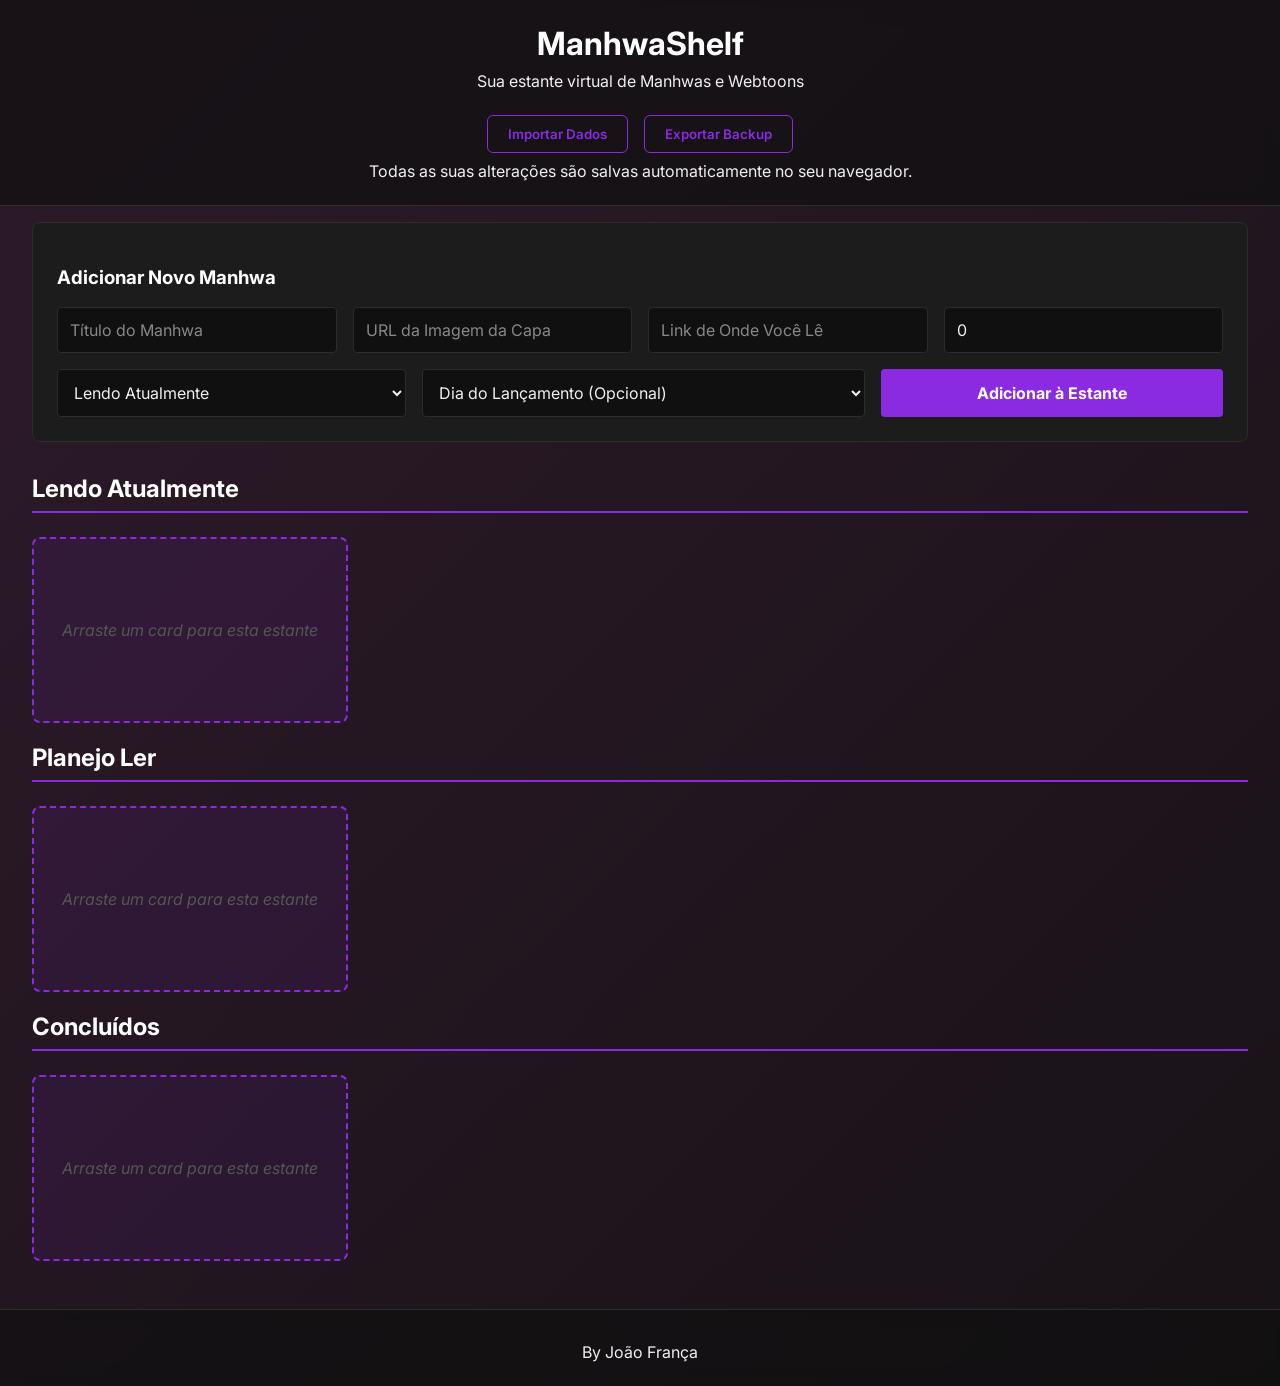
==== commit 203262b4: "Add files via upload" ====
--- a/index.html
+++ b/index.html
@@ -5,10 +5,10 @@
     <meta name="viewport" content="width=device-width, initial-scale=1.0">
     <title>ManhwaShelf - Sua Estante Pessoal</title>
     <link rel="stylesheet" href="style.css">
+    <link rel="stylesheet" href="https://cdnjs.cloudflare.com/ajax/libs/font-awesome/6.5.2/css/all.min.css">
     <link rel="preconnect" href="https://fonts.googleapis.com">
     <link rel="preconnect" href="https://fonts.gstatic.com" crossorigin>
-    <link href="https://fonts.googleapis.com/css2?family=Poppins:wght@400;600;700&display=swap" rel="stylesheet">
-    <link rel="stylesheet" href="https://cdnjs.cloudflare.com/ajax/libs/font-awesome/6.5.2/css/all.min.css">
+    <link href="https://fonts.googleapis.com/css2?family=Inter:wght@400;600;700&display=swap" rel="stylesheet">
 </head>
 <body>
 
@@ -20,7 +20,7 @@
             <button id="export-btn" class="btn-data">Exportar Backup</button>
             <input type="file" id="import-file" style="display: none;" accept=".json">
         </div>
-        <p>Todas as suas alterações são salvas automaticamente no seu navegador, porém também é possível exportar seus manhwas e importar em outros dispositivos.</p>
+        <p>Todas as suas alterações são salvas automaticamente no seu navegador.</p>
     </header>
 
     <main>
@@ -35,6 +35,16 @@
                     <option value="Lendo Atualmente">Lendo Atualmente</option>
                     <option value="Planejo Ler">Planejo Ler</option>
                     <option value="Concluído">Concluído</option>
+                </select>
+                <select id="form-dia-lancamento">
+                    <option value="-1">Dia do Lançamento (Opcional)</option>
+                    <option value="0">Domingo</option>
+                    <option value="1">Segunda-feira</option>
+                    <option value="2">Terça-feira</option>
+                    <option value="3">Quarta-feira</option>
+                    <option value="4">Quinta-feira</option>
+                    <option value="5">Sexta-feira</option>
+                    <option value="6">Sábado</option>
                 </select>
                 <button type="submit">Adicionar à Estante</button>
             </form>
@@ -72,6 +82,17 @@
                 <input type="url" id="edit-capa" required>
                 <label for="edit-link">Link de Leitura:</label>
                 <input type="url" id="edit-link">
+                <label for="edit-dia-lancamento">Dia do Lançamento:</label>
+                <select id="edit-dia-lancamento">
+                    <option value="-1">Nunca</option>
+                    <option value="0">Domingo</option>
+                    <option value="1">Segunda-feira</option>
+                    <option value="2">Terça-feira</option>
+                    <option value="3">Quarta-feira</option>
+                    <option value="4">Quinta-feira</option>
+                    <option value="5">Sexta-feira</option>
+                    <option value="6">Sábado</option>
+                </select>
                 <button type="submit">Salvar Alterações</button>
             </form>
         </div>
--- a/style.css
+++ b/style.css
@@ -12,125 +12,28 @@
     --animation-duration: 0.5s;
 }
 
-@keyframes fadeInUp {
-    from {
-        opacity: 0;
-        transform: translateY(20px) scale(0.98);
-    }
-    to {
-        opacity: 1;
-        transform: translateY(0) scale(1);
-    }
-}
+@keyframes fadeInUp { from { opacity: 0; transform: translateY(20px) scale(0.98); } to { opacity: 1; transform: translateY(0) scale(1); } }
+@keyframes fadeOutDown { from { opacity: 1; transform: translateY(0); } to { opacity: 0; transform: translateY(20px) scale(0.95); } }
+@keyframes pulseGlow { 0%, 100% { text-shadow: 0 0 5px var(--primary-glow); } 50% { text-shadow: 0 0 20px var(--primary-glow), 0 0 35px var(--primary); } }
+@keyframes gradientBG { 0% { background-position: 0% 50%; } 50% { background-position: 100% 50%; } 100% { background-position: 0% 50%; } }
+@keyframes pulseBadge { 0% { transform: scale(1); box-shadow: 0 0 0 0 rgba(255, 82, 82, 0.7); } 70% { transform: scale(1); box-shadow: 0 0 0 10px rgba(255, 82, 82, 0); } 100% { transform: scale(1); box-shadow: 0 0 0 0 rgba(255, 82, 82, 0); } }
 
-@keyframes fadeOutDown {
-    from {
-        opacity: 1;
-        transform: translateY(0);
-    }
-    to {
-        opacity: 0;
-        transform: translateY(20px) scale(0.95);
-    }
-}
+html { scroll-behavior: smooth; }
+body { font-family: 'Inter', sans-serif; background: linear-gradient(-45deg, #101010, #1a1a2e, #101010, #2e1a2a); background-size: 400% 400%; animation: gradientBG 25s ease infinite; color: var(--on-background); margin: 0; overflow-x: hidden; }
 
-@keyframes pulseGlow {
-    0%, 100% {
-        text-shadow: 0 0 5px var(--primary-glow);
-    }
-    50% {
-        text-shadow: 0 0 20px var(--primary-glow), 0 0 35px var(--primary);
-    }
-}
+header, footer { background-color: rgba(16, 16, 16, 0.7); backdrop-filter: blur(10px); padding: 1.5rem; text-align: center; }
+header { border-bottom: 1px solid var(--border-color); }
+footer { border-top: 1px solid var(--border-color); margin-top: 2rem; }
+header h1 { margin: 0; animation: pulseGlow 5s ease-in-out infinite; color: var(--on-background); }
+header p, footer p { margin: 0.5rem 0 0 0; color: var(--on-surface); }
 
-@keyframes gradientBG {
-	0% { background-position: 0% 50%; }
-	50% { background-position: 100% 50%; }
-	100% { background-position: 0% 50%; }
-}
+main { padding: 1rem 2rem; max-width: 1300px; margin: 0 auto; }
+.shelf h2 { border-bottom: 2px solid var(--primary); padding-bottom: 0.5rem; margin-bottom: 1.5rem; }
+.manhwa-grid { display: grid; grid-template-columns: repeat(auto-fill, minmax(220px, 1fr)); gap: 2rem; }
 
-html {
-    scroll-behavior: smooth;
-}
-
-body {
-    font-family: 'Inter', sans-serif;
-    background: linear-gradient(-45deg, #101010, #1a1a2e, #101010, #2e1a2a);
-	background-size: 400% 400%;
-	animation: gradientBG 25s ease infinite;
-    color: var(--on-background);
-    margin: 0;
-    overflow-x: hidden;
-}
-
-header, footer {
-    background-color: rgba(16, 16, 16, 0.7);
-    backdrop-filter: blur(10px);
-    padding: 1.5rem;
-    text-align: center;
-    border-bottom: 1px solid var(--border-color);
-}
-
-footer {
-    border-bottom: none;
-    border-top: 1px solid var(--border-color);
-    margin-top: 2rem;
-}
-
-header h1 {
-    margin: 0;
-    animation: pulseGlow 5s ease-in-out infinite;
-    color: var(--on-background);
-}
-
-header p, footer p {
-    margin: 0.5rem 0 0 0;
-    color: var(--on-surface);
-}
-
-main {
-    padding: 1rem 2rem;
-    max-width: 1300px;
-    margin: 0 auto;
-}
-
-.shelf h2 {
-    border-bottom: 2px solid var(--primary);
-    padding-bottom: 0.5rem;
-    margin-bottom: 1.5rem;
-}
-
-.manhwa-grid {
-    display: grid;
-    grid-template-columns: repeat(auto-fill, minmax(220px, 1fr));
-    gap: 2rem;
-}
-
-.add-manhwa-container {
-    background-color: var(--surface);
-    padding: 1.5rem;
-    border-radius: 8px;
-    margin-bottom: 2rem;
-    border: 1px solid var(--border-color);
-}
-
-#add-form {
-    display: flex;
-    flex-wrap: wrap;
-    gap: 1rem;
-}
-
-#add-form input, #add-form select, #add-form button {
-    padding: 0.75rem;
-    border-radius: 4px;
-    border: 1px solid var(--border-color);
-    background-color: var(--background);
-    color: var(--on-surface);
-    font-family: 'Inter', sans-serif;
-    font-size: 1em;
-    flex-grow: 1;
-}
-
+.add-manhwa-container { background-color: var(--surface); padding: 1.5rem; border-radius: 8px; margin-bottom: 2rem; border: 1px solid var(--border-color); }
+#add-form { display: flex; flex-wrap: wrap; gap: 1rem; }
+#add-form input, #add-form select, #add-form button { padding: 0.75rem; border-radius: 4px; border: 1px solid var(--border-color); background-color: var(--background); color: var(--on-surface); font-family: 'Inter', sans-serif; font-size: 1em; flex-grow: 1; }
 #add-form input::placeholder { color: #888; }
 
 .manhwa-card {
@@ -139,288 +42,52 @@
     box-shadow: 0 4px 20px rgba(0, 0, 0, 0.5);
     border: 1px solid var(--border-color);
     transition: transform 0.3s ease, box-shadow 0.3s ease;
-    overflow: hidden;
     display: flex;
     flex-direction: column;
     position: relative;
     cursor: pointer;
 }
-
-.manhwa-card:hover {
-    transform: translateY(-8px) scale(1.02);
-    box-shadow: 0 10px 30px var(--primary-glow);
-}
-
-.manhwa-card img {
-    border-bottom: 2px solid var(--primary);
-    width: 100%;
-    height: 280px;
-    object-fit: cover;
-    background-color: #333;
-}
-
-.manhwa-info {
-    padding: 1rem;
-    flex-grow: 1;
-    display: flex;
-    flex-direction: column;
-}
-
+.manhwa-card:hover { transform: translateY(-8px) scale(1.02); box-shadow: 0 10px 30px var(--primary-glow);}
+.manhwa-card img { border-bottom: 2px solid var(--primary); width: 100%; height: 280px; object-fit: cover; background-color: #333; }
+.manhwa-info { padding: 1rem; flex-grow: 1; display: flex; flex-direction: column; }
 .manhwa-info h3 { margin: 0 0 0.5rem 0; font-size: 1.1em; line-height: 1.3; }
 .progress-info { font-size: 0.9em; color: var(--on-surface); margin-bottom: 1rem; }
 
 .actions { margin-top: auto; display: flex; align-items: center; gap: 0.5rem; }
-.actions button, #add-form button {
-    background-color: var(--primary);
-    color: white;
-    border: none;
-    cursor: pointer;
-    transition: transform 0.2s ease, background-color 0.2s ease;
-}
+.actions button, #add-form button { background-color: var(--primary); color: white; border: none; cursor: pointer; transition: transform 0.2s ease, background-color 0.2s ease; }
+.actions button { font-size: 1.2rem; font-weight: bold; border-radius: 50%; width: 30px; height: 30px; display: flex; align-items: center; justify-content: center; padding-top: 2px; }
+#add-form button { font-weight: bold; }
+.actions button:hover, #add-form button:hover { transform: scale(1.1); background-color: #9d4edd; }
+.actions input { width: 50px; background-color: var(--background); color: var(--on-surface); border: 1px solid var(--border-color); border-radius: 4px; padding: 0.3rem; text-align: center; font-size: 1em; }
 
-.actions button {
-    font-size: 1.2rem;
-    font-weight: bold;
-    border-radius: 50%;
-    width: 30px;
-    height: 30px;
-}
-#add-form button { font-weight: bold; }
-
-.actions button:hover, #add-form button:hover {
-    transform: scale(1.1);
-    background-color: #9d4edd;
-}
-
-.actions input {
-    width: 50px;
-    background-color: var(--background);
-    color: var(--on-surface);
-    border: 1px solid var(--border-color);
-    border-radius: 4px;
-    padding: 0.3rem;
-    text-align: center;
-    font-size: 1em;
-}
-
-.btn-remove {
-    position: absolute; top: 8px; right: 8px;
-    background-color: var(--danger); color: white;
-    border: none; border-radius: 50%; width: 25px; height: 25px;
-    font-size: 14px; font-weight: bold; cursor: pointer;
-    z-index: 10; opacity: 0.7; transition: all 0.2s;
-}
-
-.btn-remove:hover {
-    transform: scale(1.15);
-    background-color: #f06a5a;
-    opacity: 1;
-}
+.btn-remove, .btn-edit { position: absolute; top: 8px; background-color: var(--danger); color: white; border: none; border-radius: 50%; width: 25px; height: 25px; font-size: 12px; cursor: pointer; z-index: 10; opacity: 0.7; transition: all 0.2s; display: flex; justify-content: center; align-items: center; }
+.btn-remove { right: 8px; }
+.btn-edit { left: 8px; background-color: #3498db; }
+.manhwa-card:hover .btn-remove, .manhwa-card:hover .btn-edit { opacity: 1; transform: scale(1.15); }
+.btn-remove:hover { background-color: #f06a5a; }
+.btn-edit:hover { background-color: #5dade2; }
 
 .card-enter { animation: fadeInUp var(--animation-duration) ease-out forwards; }
 .card-exit { animation: fadeOutDown var(--animation-duration) ease-in forwards; }
 
-.manhwa-card.dragging {
-    opacity: 0.7;
-    transform: scale(1.05);
-    box-shadow: 0 15px 40px var(--primary-glow);
-    border: 2px solid var(--primary);
-}
+.manhwa-card.dragging { opacity: 0.7; transform: scale(1.05); box-shadow: 0 15px 40px var(--primary-glow); border: 2px solid var(--primary); }
+.placeholder, .manhwa-grid.drag-over { background-color: rgba(138, 43, 226, 0.1); border: 2px dashed var(--primary); border-radius: 8px; }
+.placeholder { display: flex; justify-content: center; align-items: center; min-height: 150px; width: 100%; color: #555; font-style: italic; padding: 1rem; text-align: center; }
 
-.placeholder, .manhwa-grid.drag-over {
-    background-color: rgba(138, 43, 226, 0.1);
-    border: 2px dashed var(--primary);
-    border-radius: 8px;
-}
+.modal-overlay { position: fixed; top: 0; left: 0; width: 100%; height: 100%; background-color: rgba(0, 0, 0, 0.7); backdrop-filter: blur(5px); display: none; justify-content: center; align-items: center; z-index: 1000; }
+.modal-content { background-color: var(--surface); padding: 2rem; border-radius: 12px; border: 1px solid var(--border-color); box-shadow: 0 10px 40px rgba(0, 0, 0, 0.5); width: 90%; max-width: 500px; position: relative; animation: fadeInUp 0.4s ease-out; }
+.modal-close-btn { position: absolute; top: 10px; right: 15px; background: none; border: none; color: white; font-size: 2rem; cursor: pointer; opacity: 0.7; transition: opacity 0.2s, transform 0.2s; }
+.modal-close-btn:hover { opacity: 1; transform: rotate(90deg); }
+#edit-form { display: flex; flex-direction: column; gap: 1rem; }
+#edit-form label { font-weight: 600; margin-bottom: -10px; color: var(--on-surface); }
+#edit-form input, #edit-form select { width: 100%; }
+#edit-form button { margin-top: 1rem; }
 
-.placeholder {
-    display: flex;
-    justify-content: center;
-    align-items: center;
-    min-height: 150px;
-    width: 100%;
-    color: #555;
-    font-style: italic;
-    padding: 1rem;
-    text-align: center;
-}
+.data-management { display: flex; justify-content: center; gap: 1rem; margin: 1.5rem 0 0.5rem 0; }
+.btn-data { font-family: 'Inter', sans-serif; font-weight: 600; padding: 10px 20px; border-radius: 6px; border: 1px solid var(--primary); background-color: transparent; color: var(--primary); cursor: pointer; transition: all 0.2s ease; }
+.btn-data:hover { background-color: var(--primary); color: white; box-shadow: 0 0 15px var(--primary-glow); transform: translateY(-2px); }
 
-.data-management {
-    display: flex;
-    justify-content: center;
-    gap: 1rem;
-    margin-bottom: 1rem;
-    padding: 10px;
-}
-
-.btn-data {
-    font-family: 'Inter', sans-serif;
-    font-weight: 600;
-    padding: 10px 20px;
-    border-radius: 6px;
-    border: 1px solid var(--primary);
-    background-color: transparent;
-    color: var(--primary);
-    cursor: pointer;
-    transition: all 0.2s ease;
-}
-
-.btn-data:hover {
-    background-color: var(--primary);
-    color: white;
-    box-shadow: 0 0 15px var(--primary-glow);
-    transform: translateY(-2px);
-}
-
-.btn-edit {
-    position: absolute;
-    top: 8px;
-    left: 8px;
-    background-color: #3498db;
-    color: white;
-    border: none;
-    border-radius: 50%;
-    width: 25px;
-    height: 25px;
-    font-size: 12px;
-    cursor: pointer;
-    z-index: 10;
-    opacity: 0.7;
-    transition: all 0.2s;
-    display: flex;
-    justify-content: center;
-    align-items: center;
-}
-
-.manhwa-card:hover .btn-edit {
-    opacity: 1;
-    transform: scale(1.15);
-}
-
-.btn-edit:hover {
-    background-color: #5dade2;
-}
-
-.modal-overlay {
-    position: fixed;
-    top: 0;
-    left: 0;
-    width: 100%;
-    height: 100%;
-    background-color: rgba(0, 0, 0, 0.7);
-    backdrop-filter: blur(5px);
-    display: none;
-    justify-content: center;
-    align-items: center;
-    z-index: 1000;
-}
-
-.modal-content {
-    background-color: var(--surface);
-    padding: 2rem;
-    border-radius: 12px;
-    border: 1px solid var(--border-color);
-    box-shadow: 0 10px 40px rgba(0, 0, 0, 0.5);
-    width: 90%;
-    max-width: 500px;
-    position: relative;
-    animation: fadeInUp 0.4s ease-out;
-}
-
-.modal-close-btn {
-    position: absolute;
-    top: 10px;
-    right: 15px;
-    background: none;
-    border: none;
-    color: white;
-    font-size: 2rem;
-    cursor: pointer;
-    opacity: 0.7;
-    transition: opacity 0.2s, transform 0.2s;
-}
-.modal-close-btn:hover {
-    opacity: 1;
-    transform: rotate(90deg);
-}
-
-#edit-form { display: flex; flex-direction: column; gap: 1rem; }
-#edit-form label { font-weight: 600; margin-bottom: -10px; }
-#edit-form input { width: calc(100% - 1.5rem); }
-
-.btn-edit {
-    position: absolute;
-    top: 8px;
-    left: 8px;
-    background-color: #3498db;
-    color: white;
-    border: none;
-    border-radius: 50%;
-    width: 25px;
-    height: 25px;
-    font-size: 12px;
-    cursor: pointer;
-    z-index: 10;
-    opacity: 0.7;
-    transition: all 0.2s;
-    display: flex;
-    justify-content: center;
-    align-items: center;
-}
-
-.manhwa-card:hover .btn-edit {
-    opacity: 1;
-    transform: scale(1.15);
-}
-
-.btn-edit:hover {
-    background-color: #5dade2;
-}
-
-
-.modal-overlay {
-    position: fixed;
-    top: 0;
-    left: 0;
-    width: 100%;
-    height: 100%;
-    background-color: rgba(0, 0, 0, 0.7);
-    backdrop-filter: blur(5px);
-    display: none;
-    justify-content: center;
-    align-items: center;
-    z-index: 1000;
-}
-
-.modal-content {
-    background-color: var(--surface);
-    padding: 2rem;
-    border-radius: 12px;
-    border: 1px solid var(--border-color);
-    box-shadow: 0 10px 40px rgba(0, 0, 0, 0.5);
-    width: 90%;
-    max-width: 500px;
-    position: relative;
-    animation: fadeInUp 0.4s ease-out;
-}
-
-.modal-close-btn {
-    position: absolute;
-    top: 10px;
-    right: 15px;
-    background: none;
-    border: none;
-    color: white;
-    font-size: 2rem;
-    cursor: pointer;
-    opacity: 0.7;
-    transition: opacity 0.2s, transform 0.2s;
-}
-
-.modal-close-btn:hover {
-    opacity: 1;
-    transform: rotate(90deg);
-}
+.new-chapter-badge { position: absolute; top: -20px; right: -10px; background-color: #ff5252; color: white; font-size: 12px; font-weight: bold; padding: 5px 10px; border-radius: 15px; box-shadow: 0 2px 5px rgba(0, 0, 0, 0.3); z-index: 15; animation: pulseBadge 2s infinite; border: 2px solid white; }
 
 #edit-form {
     display: flex;
@@ -449,6 +116,21 @@
     color: #888;
 }
 
+#edit-form select {
+    padding: 0.75rem;
+    border-radius: 4px;
+    border: 1px solid var(--border-color);
+    background-color: var(--background);
+    color: var(--on-surface);
+    font-family: 'Inter', sans-serif;
+    font-size: 1em;
+    width: calc(100% - 1.5rem);
+}
+
+#edit-form select::placeholder {
+    color: #888;
+}
+
 #edit-form button {
     padding: 0.75rem;
     border-radius: 4px;
